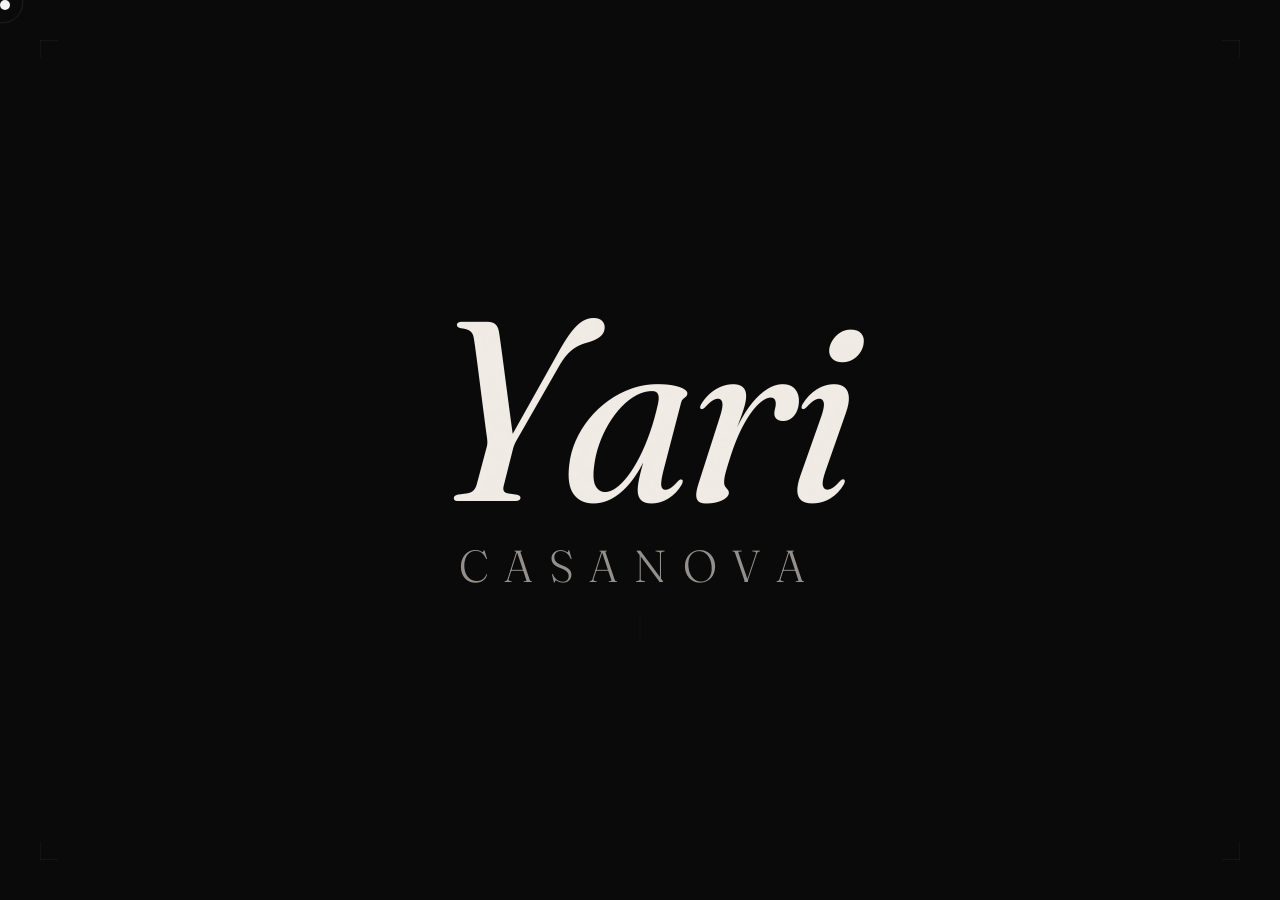
==== index.html @ 05dc3526 "Yari Casanova portfolio v3.0 — sitio completo Portfolio de arte figurativo surrealista pop con nivel" ====
<!DOCTYPE html>
<html lang="es">
<head>
  <meta charset="UTF-8">
  <meta name="viewport" content="width=device-width, initial-scale=1.0">
  <title>Yari Casanova — Pintura Contemporánea</title>
  <meta name="description" content="Yari Casanova. Arte figurativo surrealista pop. Animales humanizados en acrílico sobre tela. Gualeguaychú, Entre Ríos.">

  <!-- Open Graph -->
  <meta property="og:title" content="Yari Casanova — Pintura Contemporánea">
  <meta property="og:description" content="Arte figurativo surrealista pop. Animales humanizados en situaciones cotidianas. Obras en colecciones de Michael Bublé, Presidencia de la Nación y más.">
  <meta property="og:image" content="img/elegancia-oscura/hero-leon-goat.jpg">
  <meta property="og:type" content="website">
  <meta name="twitter:card" content="summary_large_image">

  <!-- Fonts -->
  <link rel="preconnect" href="https://fonts.googleapis.com">
  <link rel="preconnect" href="https://fonts.gstatic.com" crossorigin>
  <link href="https://fonts.googleapis.com/css2?family=Fraunces:ital,opsz,wght@0,9..144,100..900;1,9..144,100..900&family=Libre+Franklin:ital,wght@0,100..900;1,100..900&display=swap" rel="stylesheet">

  <!-- Lenis smooth scroll -->
  <link rel="stylesheet" href="https://unpkg.com/lenis@1.1.18/dist/lenis.css">

  <!-- Styles -->
  <link rel="stylesheet" href="css/styles.css">
</head>
<body>

  <!-- Preloader -->
  <div class="pre" id="pre">
    <div class="pre-bar">
      <div class="pre-fill" id="pf"></div>
    </div>
  </div>

  <!-- Grain overlay -->
  <div class="grain"></div>

  <!-- Custom cursor -->
  <div class="cd" id="cd"></div>
  <div class="cr" id="cr"></div>

  <!-- Particle canvas -->
  <canvas class="pcv" id="pcv"></canvas>

  <!-- Progress bar -->
  <div class="prog" id="prog"></div>

  <!-- Navigation transition overlay -->
  <div class="nav-trans" id="navTrans">
    <span class="nav-trans-label" id="navTransLabel"></span>
    <div class="nav-trans-line"></div>
  </div>

  <!-- Skip navigation -->
  <a class="skip-btn" id="skipBtn" href="#">
    <span class="skip-label" id="skipLabel">Siguiente</span>
    <span class="skip-arrow"></span>
  </a>

  <!-- ================================================================
       LIGHTBOX
       ================================================================ -->
  <div class="lb" id="lb">
    <div class="lb-close" id="lbClose">
      <svg viewBox="0 0 24 24" fill="none" stroke="rgba(240,235,228,.4)" stroke-width="1.5">
        <line x1="4" y1="4" x2="20" y2="20"/>
        <line x1="20" y1="4" x2="4" y2="20"/>
      </svg>
    </div>
    <div class="lb-nav lb-prev" id="lbPrev">
      <svg viewBox="0 0 24 24" fill="none" stroke="rgba(240,235,228,.3)" stroke-width="1.5">
        <polyline points="15 18 9 12 15 6"/>
      </svg>
    </div>
    <div class="lb-nav lb-next" id="lbNext">
      <svg viewBox="0 0 24 24" fill="none" stroke="rgba(240,235,228,.3)" stroke-width="1.5">
        <polyline points="9 6 15 12 9 18"/>
      </svg>
    </div>
    <div class="lb-img-wrap">
      <img class="lb-img" id="lbImg" src="" alt="">
    </div>
    <div class="lb-info">
      <p class="lb-med" id="lbMed"></p>
      <h3 class="lb-title" id="lbTitle"></h3>
      <p class="lb-sub" id="lbSub"></p>
      <p class="lb-dim" id="lbDim"></p>
      <span class="lb-status" id="lbStatus"></span>
      <a class="lb-cta" href="mailto:yari@casanova.art?subject=Consulta%20sobre%20obra">Consultar disponibilidad</a>
    </div>
  </div>

  <!-- ================================================================
       INTRO SCREEN
       ================================================================ -->
  <div class="intro" id="intro">
    <div class="ic ic-tl"></div>
    <div class="ic ic-tr"></div>
    <div class="ic ic-bl"></div>
    <div class="ic ic-br"></div>
    <div class="intro-w">
      <span class="i-n"><span>Y</span><span>a</span><span>r</span><span>i</span></span>
      <span class="i-s"><span>C</span><span>a</span><span>s</span><span>a</span><span>n</span><span>o</span><span>v</span><span>a</span></span>
      <div class="i-line"></div>
      <div class="i-cta">entrar</div>
    </div>
  </div>

  <!-- ================================================================
       NAVIGATION
       ================================================================ -->
  <nav class="nav" id="nav">
    <a class="nav-l" href="#" id="goHome">Yari Casanova</a>
    <ul class="nav-r">
      <li><a href="#hero">Inicio</a></li>
      <li><a href="#gal-e">Obras</a></li>
      <li><a href="#about">Artista</a></li>
      <li><a href="#contact">Contacto</a></li>
    </ul>
  </nav>

  <!-- ================================================================
       MAIN SITE CONTENT
       ================================================================ -->
  <main class="site" id="site">

    <!-- HERO — Full-screen artwork -->
    <section class="hero" id="hero">
      <div class="hero-bg">
        <img src="img/elegancia-oscura/hero-leon-goat.jpg" alt="The G.O.A.T. — Yari Casanova" class="hero-bg-img">
        <div class="hero-bg-overlay"></div>
      </div>
      <div class="hero-glow" id="heroGlow"></div>
      <div class="hero-content">
        <div class="hero-top">
          <span class="hero-top-tag">Yari Casanova</span>
          <div class="hero-top-line paint-line"></div>
        </div>
        <h1 class="hero-quote">Mi padre era sastre — <span>crecí entre trajes, sacos y dibujos</span></h1>
        <div class="hero-bottom">
          <span class="hero-author">Pintura Contemporánea · Gualeguaychú, Entre Ríos</span>
        </div>
      </div>
      <div class="hero-scroll">scroll</div>
    </section>

    <!-- SERIE BREAK: Elegancia Oscura -->
    <div class="sb" id="brk-e">
      <h2 class="sb-title" data-split>Elegancia<br>Oscura</h2>
      <div class="sb-line paint-line"></div>
      <p class="sb-desc">Animales con alma de caballeros.<br>El humo, el vino, la mirada.</p>
    </div>

    <!-- GALLERY: Elegancia Oscura (6 obras) -->
    <section class="gal" id="gal-e" style="height:1500vh">
      <div class="gal-vp">

        <!-- Gallery hint -->
        <div class="gal-hint" data-total="6">
          <span class="gal-hint-num"><span class="gal-hint-cur">01</span> / 06</span>
          <div class="gal-hint-scroll">
            <span>scroll</span>
            <div class="gal-hint-line">
              <div class="gal-hint-dot"></div>
            </div>
          </div>
        </div>

        <!-- 01 — The G.O.A.T. -->
        <div class="slide">
          <div class="slide-card" style="height:82vh;width:calc(82vh * 1.221);max-width:92vw" data-lb="0">
            <img src="img/elegancia-oscura/hero-leon-goat.jpg" alt="The G.O.A.T." loading="lazy">
            <div class="slide-shine"></div>
            <div class="slide-grad"></div>
            <div class="slide-info">
              <p class="slide-med">Acrílico sobre tela · 120 x 100 cm · 2025</p>
              <h3 class="slide-title">The G.O.A.T.</h3>
              <p class="slide-sub">El león que no necesita presentación</p>
            </div>
            <div class="slide-zoom">
              <svg width="18" height="18" viewBox="0 0 24 24" fill="none" stroke="rgba(255,255,255,.4)" stroke-width="1.5">
                <circle cx="11" cy="11" r="7"/><line x1="16.5" y1="16.5" x2="21" y2="21"/>
              </svg>
            </div>
          </div>
        </div>

        <!-- 02 — El Padrino -->
        <div class="slide">
          <div class="slide-card" style="width:min(86vw, calc(76vh * 0.792));height:calc(min(86vw, calc(76vh * 0.792)) / 0.792)" data-lb="1">
            <img src="img/elegancia-oscura/leon-cigarro-vino.jpg" alt="El Padrino" loading="lazy">
            <div class="slide-shine"></div>
            <div class="slide-grad"></div>
            <div class="slide-info">
              <p class="slide-med">Acrílico sobre tela · 100 x 80 cm</p>
              <h3 class="slide-title">El Padrino</h3>
              <p class="slide-sub">El humo del cigarro, la mirada que lo dice todo</p>
            </div>
            <div class="slide-zoom">
              <svg width="18" height="18" viewBox="0 0 24 24" fill="none" stroke="rgba(255,255,255,.4)" stroke-width="1.5">
                <circle cx="11" cy="11" r="7"/><line x1="16.5" y1="16.5" x2="21" y2="21"/>
              </svg>
            </div>
          </div>
        </div>

        <!-- 03 — El Heredero -->
        <div class="slide">
          <div class="slide-card" style="height:82vh;width:calc(82vh * 1.208);max-width:92vw" data-lb="2">
            <img src="img/elegancia-oscura/dalmata-sillon.jpg" alt="El Heredero" loading="lazy">
            <div class="slide-shine"></div>
            <div class="slide-grad"></div>
            <div class="slide-info">
              <p class="slide-med">Acrílico sobre tela · 120 x 100 cm · 2025</p>
              <h3 class="slide-title">El Heredero</h3>
              <p class="slide-sub">La elegancia no se enseña, se lleva en la piel</p>
            </div>
            <div class="slide-zoom">
              <svg width="18" height="18" viewBox="0 0 24 24" fill="none" stroke="rgba(255,255,255,.4)" stroke-width="1.5">
                <circle cx="11" cy="11" r="7"/><line x1="16.5" y1="16.5" x2="21" y2="21"/>
              </svg>
            </div>
          </div>
        </div>

        <!-- 04 — Don Corleone -->
        <div class="slide">
          <div class="slide-card" style="height:82vh;width:calc(82vh * 1.267);max-width:92vw" data-lb="3">
            <img src="img/elegancia-oscura/bulldog-padrino.jpg" alt="Don Corleone" loading="lazy">
            <div class="slide-shine"></div>
            <div class="slide-grad"></div>
            <div class="slide-info">
              <p class="slide-med">Acrílico sobre tela · 100 x 80 cm · 2024</p>
              <h3 class="slide-title">Don Corleone</h3>
              <p class="slide-sub">El poder se ejerce en silencio</p>
            </div>
            <div class="slide-zoom">
              <svg width="18" height="18" viewBox="0 0 24 24" fill="none" stroke="rgba(255,255,255,.4)" stroke-width="1.5">
                <circle cx="11" cy="11" r="7"/><line x1="16.5" y1="16.5" x2="21" y2="21"/>
              </svg>
            </div>
          </div>
        </div>

        <!-- 05 — El Gran Gatsby -->
        <div class="slide">
          <div class="slide-card" style="height:82vh;width:calc(82vh * 1.373);max-width:92vw" data-lb="4">
            <img src="img/elegancia-oscura/tigre-blanco.jpg" alt="El Gran Gatsby" loading="lazy">
            <div class="slide-shine"></div>
            <div class="slide-grad"></div>
            <div class="slide-info">
              <p class="slide-med">Acrílico sobre tela · 150 x 110 cm</p>
              <h3 class="slide-title">El Gran Gatsby</h3>
              <p class="slide-sub">Traje blanco, alma salvaje</p>
            </div>
            <div class="slide-zoom">
              <svg width="18" height="18" viewBox="0 0 24 24" fill="none" stroke="rgba(255,255,255,.4)" stroke-width="1.5">
                <circle cx="11" cy="11" r="7"/><line x1="16.5" y1="16.5" x2="21" y2="21"/>
              </svg>
            </div>
          </div>
        </div>

        <!-- 06 — El Embajador -->
        <div class="slide">
          <div class="slide-card" style="width:min(86vw, calc(76vh * 0.75));height:calc(min(86vw, calc(76vh * 0.75)) / 0.75)" data-lb="5">
            <img src="img/elegancia-oscura/braco-smoking.jpg" alt="El Embajador" loading="lazy">
            <div class="slide-shine"></div>
            <div class="slide-grad"></div>
            <div class="slide-info">
              <p class="slide-med">Acrílico sobre tela · 100 x 80 cm</p>
              <h3 class="slide-title">El Embajador</h3>
              <p class="slide-sub">Diplomacia con colmillos</p>
            </div>
            <div class="slide-zoom">
              <svg width="18" height="18" viewBox="0 0 24 24" fill="none" stroke="rgba(255,255,255,.4)" stroke-width="1.5">
                <circle cx="11" cy="11" r="7"/><line x1="16.5" y1="16.5" x2="21" y2="21"/>
              </svg>
            </div>
          </div>
        </div>

      </div>
    </section>

    <!-- QUOTE BREAK — Single, strongest quote -->
    <div class="qb" id="qb1">
      <div class="qb-glow"></div>
      <div class="qb-content">
        <div class="qb-line paint-line"></div>
        <p class="qb-text paint-text">El león es un animal muy noble, muy sabio. Tiene dos lados muy marcados: es cariñoso con su familia, pero si tiene un enemigo es feroz.</p>
        <p class="qb-attr">Yari Casanova</p>
      </div>
    </div>

    <!-- SERIE BREAK: El Rugido Urbano -->
    <div class="sb" id="brk-s">
      <h2 class="sb-title" data-split>El Rugido<br>Urbano</h2>
      <div class="sb-line paint-line"></div>
      <p class="sb-desc">Donde el spray se encuentra con el óleo.<br>Bestias que no piden permiso.</p>
    </div>

    <!-- GALLERY: El Rugido Urbano (4 obras) -->
    <section class="gal" id="gal-s" style="height:1000vh">
      <div class="gal-vp">

        <!-- Gallery hint -->
        <div class="gal-hint" data-total="4">
          <span class="gal-hint-num"><span class="gal-hint-cur">01</span> / 04</span>
          <div class="gal-hint-scroll">
            <span>scroll</span>
            <div class="gal-hint-line">
              <div class="gal-hint-dot"></div>
            </div>
          </div>
        </div>

        <!-- 07 — Art Is Not a Crime -->
        <div class="slide">
          <div class="slide-card" style="width:min(86vw, calc(76vh * 0.627));height:calc(min(86vw, calc(76vh * 0.627)) / 0.627)" data-lb="6">
            <img src="img/rugido-urbano/leon-rugiendo.jpg" alt="Art Is Not a Crime" loading="lazy">
            <div class="slide-shine"></div>
            <div class="slide-grad"></div>
            <div class="slide-info">
              <p class="slide-med">Acrílico sobre tela · 120 x 80 cm</p>
              <h3 class="slide-title">Art Is Not a Crime</h3>
              <p class="slide-sub">Donde el spray se encuentra con el óleo</p>
            </div>
            <div class="slide-zoom">
              <svg width="18" height="18" viewBox="0 0 24 24" fill="none" stroke="rgba(255,255,255,.4)" stroke-width="1.5">
                <circle cx="11" cy="11" r="7"/><line x1="16.5" y1="16.5" x2="21" y2="21"/>
              </svg>
            </div>
          </div>
        </div>

        <!-- 08 — Hood Life -->
        <div class="slide">
          <div class="slide-card" style="width:min(86vw, calc(76vh * 0.734));height:calc(min(86vw, calc(76vh * 0.734)) / 0.734)" data-lb="7">
            <img src="img/rugido-urbano/leon-hoodie.jpg" alt="Hood Life" loading="lazy">
            <div class="slide-shine"></div>
            <div class="slide-grad"></div>
            <div class="slide-info">
              <p class="slide-med">Acrílico sobre tela · 100 x 70 cm · 2020</p>
              <h3 class="slide-title">Hood Life</h3>
              <p class="slide-sub">La calle como lienzo</p>
            </div>
            <div class="slide-zoom">
              <svg width="18" height="18" viewBox="0 0 24 24" fill="none" stroke="rgba(255,255,255,.4)" stroke-width="1.5">
                <circle cx="11" cy="11" r="7"/><line x1="16.5" y1="16.5" x2="21" y2="21"/>
              </svg>
            </div>
          </div>
        </div>

        <!-- 09 — Rebel Soul -->
        <div class="slide">
          <div class="slide-card" style="width:min(86vw, calc(76vh * 0.644));height:calc(min(86vw, calc(76vh * 0.644)) / 0.644)" data-lb="8">
            <img src="img/rugido-urbano/leon-dreads.jpg" alt="Rebel Soul" loading="lazy">
            <div class="slide-shine"></div>
            <div class="slide-grad"></div>
            <div class="slide-info">
              <p class="slide-med">Acrílico sobre tela · 100 x 70 cm · 2022</p>
              <h3 class="slide-title">Rebel Soul</h3>
              <p class="slide-sub">Cuero, spray y actitud</p>
            </div>
            <div class="slide-zoom">
              <svg width="18" height="18" viewBox="0 0 24 24" fill="none" stroke="rgba(255,255,255,.4)" stroke-width="1.5">
                <circle cx="11" cy="11" r="7"/><line x1="16.5" y1="16.5" x2="21" y2="21"/>
              </svg>
            </div>
          </div>
        </div>

        <!-- 10 — El Outsider -->
        <div class="slide">
          <div class="slide-card" style="width:min(86vw, calc(76vh * 0.811));height:calc(min(86vw, calc(76vh * 0.811)) / 0.811)" data-lb="9">
            <img src="img/rugido-urbano/jabali-tiradores.jpg" alt="El Outsider" loading="lazy">
            <div class="slide-shine"></div>
            <div class="slide-grad"></div>
            <div class="slide-info">
              <p class="slide-med">Acrílico sobre tela · 100 x 80 cm</p>
              <h3 class="slide-title">El Outsider</h3>
              <p class="slide-sub">No encaja, y esa es su fuerza</p>
            </div>
            <div class="slide-zoom">
              <svg width="18" height="18" viewBox="0 0 24 24" fill="none" stroke="rgba(255,255,255,.4)" stroke-width="1.5">
                <circle cx="11" cy="11" r="7"/><line x1="16.5" y1="16.5" x2="21" y2="21"/>
              </svg>
            </div>
          </div>
        </div>

      </div>
    </section>

    <!-- ABOUT -->
    <section class="about" id="about">
      <div class="about-inner">
        <div class="about-left">
          <div class="about-tag">El artista</div>
          <h2 class="about-name">Yari<br>Casanova</h2>
          <p class="about-loc">Gualeguaychú · Entre Ríos</p>
          <p class="about-year">b. 1981 · Arte figurativo surrealista pop</p>
          <div class="about-links">
            <a href="https://instagram.com/yaricasanova" target="_blank" rel="noopener">Instagram</a>
            <a href="mailto:yari@casanova.art">Email</a>
          </div>

          <!-- Social proof — prominent -->
          <div class="about-proof">
            <p class="about-proof-tag">Obras en colecciones de</p>
            <ul class="about-proof-list">
              <li>Michael Bublé &amp; Luisana Lopilato</li>
              <li>Fernando Burlando</li>
              <li>Benito Fernández</li>
              <li>Presidencia de la Nación Argentina</li>
            </ul>
          </div>
        </div>
        <div class="about-divider paint-line"></div>
        <div class="about-right">
          <p class="about-p">Nací en <strong>Gualeguaychú, Entre Ríos</strong>, una ciudad que formó a cientos de pintores, escritores y músicos de gran renombre. Desde muy temprana edad estuve vinculado con el arte a través del dibujo, la pintura y la escultura.</p>
          <p class="about-p">Soy autodidacta. Fui experimentando con el pincel haciendo reproducciones de <strong>Dalí, Miró, Molina Campos y Pollock</strong>. Mientras cursaba Arquitectura en la UBA, montamos un taller donde creamos obras plásticas, maquetas e instalaciones.</p>
          <p class="about-p">Definiría mi trabajo como <strong>arte figurativo surrealista pop</strong> — animales humanizados en situaciones cotidianas. Me fascina la búsqueda constante de nuevas texturas, brillos y colores.</p>
          <p class="about-closing">Los invito a conocer mi obra.</p>
        </div>
      </div>
    </section>

    <!-- CONTACT — Art market language -->
    <section class="contact" id="contact">
      <div class="contact-tag">Adquirir una obra</div>
      <em class="contact-title paint-text">Hablemos</em>
      <p class="contact-desc">Consultas sobre obras disponibles, comisiones personalizadas y envíos a todo el mundo.</p>
      <a href="mailto:yari@casanova.art?subject=Consulta%20sobre%20obra" class="contact-email">yari@casanova.art</a>
      <div class="contact-social">
        <a href="https://instagram.com/yaricasanova" target="_blank" rel="noopener">Instagram</a>
        <a href="https://behance.net/yaricasanova" target="_blank" rel="noopener">Behance</a>
      </div>
      <div class="contact-copy">&copy; <span id="cpYear"></span> Yari Casanova — Todos los derechos reservados</div>
    </section>

  </main>

  <!-- Libraries -->
  <script src="https://unpkg.com/lenis@1.1.18/dist/lenis.min.js"></script>
  <script src="https://cdn.jsdelivr.net/npm/gsap@3.12.7/dist/gsap.min.js"></script>
  <script src="https://cdn.jsdelivr.net/npm/gsap@3.12.7/dist/ScrollTrigger.min.js"></script>

  <!-- Scripts -->
  <script src="js/main.js"></script>

</body>
</html>
---- css/styles.css ----
/* ==========================================================================
   Yari Casanova — Portfolio Web
   Version: 3.0 (v15)
   ========================================================================== */

/* --------------------------------------------------------------------------
   0. RESET & CUSTOM PROPERTIES
   -------------------------------------------------------------------------- */
*,
*::before,
*::after {
  margin: 0;
  padding: 0;
  box-sizing: border-box;
}

:root {
  /* Colors */
  --cream: #f0ebe4;
  --dark: #0a0a0a;

  /* Typography */
  --fh: 'Fraunces', serif;
  --fg: 'Libre Franklin', sans-serif;
  --opsz: "opsz" 72;

  /* Motion */
  --ease: cubic-bezier(.25, .1, .25, 1);

  /* Paint Gradient — vivid spectrum */
  --paint: linear-gradient(
    135deg,
    #e63946 0%,
    #f4a261 18%,
    #e9c46a 35%,
    #2a9d8f 52%,
    #9b5de5 70%,
    #e63946 85%,
    #f4a261 100%
  );
}

html {
  overflow-x: hidden;
}

html.lenis, html.lenis body {
  height: auto;
}

.lenis.lenis-smooth {
  scroll-behavior: auto !important;
}

.lenis.lenis-smooth [data-lenis-prevent] {
  overscroll-behavior: contain;
}

body {
  background: var(--dark);
  -webkit-font-smoothing: antialiased;
  -moz-osx-font-smoothing: grayscale;
  font-family: var(--fg);
}

/* --------------------------------------------------------------------------
   1. PAINT GRADIENT UTILITIES
   -------------------------------------------------------------------------- */
@keyframes ps {
  0%   { background-position: 0% 50%; }
  50%  { background-position: 100% 50%; }
  100% { background-position: 0% 50%; }
}

.paint-text {
  background: var(--paint);
  background-size: 300% 300%;
  -webkit-background-clip: text;
  -webkit-text-fill-color: transparent;
  background-clip: text;
  animation: ps 8s ease infinite;
}

.paint-line {
  background: var(--paint);
  background-size: 300% 300%;
  animation: ps 8s ease infinite;
}

/* --------------------------------------------------------------------------
   2. CUSTOM CURSOR (desktop only)
   -------------------------------------------------------------------------- */
@media (pointer: fine) {
  body { cursor: none; }

  .cd {
    position: fixed;
    top: 0; left: 0;
    width: 10px; height: 10px;
    border-radius: 50%;
    background: #fff;
    pointer-events: none;
    z-index: 99999;
    mix-blend-mode: difference;
    transition: width .3s, height .3s;
  }

  .cr {
    position: fixed;
    top: 0; left: 0;
    width: 42px; height: 42px;
    border-radius: 50%;
    border: 1.5px solid rgba(255, 255, 255, .12);
    pointer-events: none;
    z-index: 99998;
    mix-blend-mode: difference;
    transition: width .45s, height .45s, opacity .35s;
  }

  .cd.h { width: 6px; height: 6px; }
  .cr.h { width: 64px; height: 64px; opacity: .3; }
}

@media (pointer: coarse) {
  .cd, .cr { display: none; }
}

/* --------------------------------------------------------------------------
   3. PRELOADER
   -------------------------------------------------------------------------- */
.pre {
  position: fixed;
  inset: 0;
  z-index: 2000;
  background: var(--dark);
  display: flex;
  align-items: center;
  justify-content: center;
  transition: opacity .9s ease .4s;
}

.pre.done { opacity: 0; pointer-events: none; }

.pre-bar {
  width: 50px; height: 1px;
  background: rgba(240, 235, 228, .04);
  overflow: hidden;
}

.pre-fill {
  height: 100%;
  background: var(--cream);
  transform-origin: left;
  transform: scaleX(0);
  transition: transform .6s;
}

/* --------------------------------------------------------------------------
   4. INTRO SCREEN
   -------------------------------------------------------------------------- */
.intro {
  position: fixed;
  inset: 0;
  z-index: 1000;
  background: var(--dark);
  display: flex;
  align-items: center;
  justify-content: center;
}

.intro.go { pointer-events: none; }

.intro-w {
  text-align: center;
  position: relative;
}

.i-n {
  font-family: var(--fh);
  font-style: italic;
  font-weight: 400;
  font-size: clamp(6rem, 20vw, 18rem);
  color: var(--cream);
  line-height: .8;
  letter-spacing: -.03em;
  display: block;
  font-variation-settings: var(--opsz);
}

.i-s {
  font-family: var(--fh);
  font-weight: 300;
  font-size: clamp(1.3rem, 3.8vw, 2.8rem);
  color: var(--cream);
  letter-spacing: .35em;
  text-transform: uppercase;
  display: block;
  margin-top: .6em;
  font-variation-settings: var(--opsz);
  opacity: .6;
}

.i-n span,
.i-s span {
  display: inline-block;
  opacity: 0;
  transform: translateY(80%);
  animation: iUp 1.6s var(--ease) forwards;
}

.i-n span:nth-child(1) { animation-delay: .4s; }
.i-n span:nth-child(2) { animation-delay: .52s; }
.i-n span:nth-child(3) { animation-delay: .64s; }
.i-n span:nth-child(4) { animation-delay: .76s; }

.i-s span:nth-child(1) { animation-delay: 1.2s; }
.i-s span:nth-child(2) { animation-delay: 1.28s; }
.i-s span:nth-child(3) { animation-delay: 1.36s; }
.i-s span:nth-child(4) { animation-delay: 1.44s; }
.i-s span:nth-child(5) { animation-delay: 1.52s; }
.i-s span:nth-child(6) { animation-delay: 1.6s; }
.i-s span:nth-child(7) { animation-delay: 1.68s; }
.i-s span:nth-child(8) { animation-delay: 1.76s; }

@keyframes iUp {
  0%   { opacity: 0; transform: translateY(80%); }
  40%  { opacity: 1; }
  100% { opacity: 1; transform: translateY(0); }
}

.intro.go .i-n span,
.intro.go .i-s span {
  opacity: 0;
  transform: translateY(-60px) scale(1.1);
}

.i-cta {
  position: absolute;
  bottom: -6rem;
  left: 50%;
  transform: translateX(-50%);
  font-weight: 400;
  font-size: .55rem;
  letter-spacing: 8px;
  text-transform: uppercase;
  color: rgba(240, 235, 228, .15);
  opacity: 0;
  animation: pulse 3s ease 2.5s infinite;
}

@keyframes pulse {
  0%, 100% { opacity: 0; transform: translateX(-50%); }
  50%      { opacity: 1; transform: translateX(-50%) translateY(5px); }
}

.i-line {
  position: absolute;
  bottom: -3rem;
  left: 50%;
  width: 1px; height: 24px;
  background: rgba(240, 235, 228, .04);
  transform: translateX(-50%);
  opacity: 0;
  animation: fi .8s ease 2s forwards;
}

.ic {
  position: absolute;
  width: 18px; height: 18px;
  opacity: 0;
  animation: fi .8s ease 2.2s forwards;
}

.ic::before,
.ic::after {
  content: '';
  position: absolute;
  background: rgba(240, 235, 228, .04);
}

.ic-tl { top: 2.5rem; left: 2.5rem; }
.ic-tl::before { width: 18px; height: 1px; }
.ic-tl::after  { width: 1px; height: 18px; }

.ic-tr { top: 2.5rem; right: 2.5rem; }
.ic-tr::before { right: 0; width: 18px; height: 1px; }
.ic-tr::after  { right: 0; width: 1px; height: 18px; }

.ic-bl { bottom: 2.5rem; left: 2.5rem; }
.ic-bl::before { bottom: 0; width: 18px; height: 1px; }
.ic-bl::after  { bottom: 0; width: 1px; height: 18px; }

.ic-br { bottom: 2.5rem; right: 2.5rem; }
.ic-br::before { bottom: 0; right: 0; width: 18px; height: 1px; }
.ic-br::after  { bottom: 0; right: 0; width: 1px; height: 18px; }

@keyframes fi { to { opacity: 1; } }

/* --------------------------------------------------------------------------
   5. NAVIGATION
   -------------------------------------------------------------------------- */
.nav {
  position: fixed;
  top: 0; left: 0; right: 0;
  height: 60px;
  display: flex;
  align-items: center;
  justify-content: space-between;
  padding: 0 clamp(1.5rem, 4vw, 3.5rem);
  z-index: 500;
  mix-blend-mode: difference;
  transform: translateY(-100%);
  transition: transform .7s var(--ease);
}

.nav.on { transform: translateY(0); }

.nav-l {
  font-weight: 400;
  font-size: .6rem;
  letter-spacing: .3em;
  text-transform: uppercase;
  color: #fff;
  text-decoration: none;
  transition: opacity .3s;
}

.nav-l:hover { opacity: .5; }

.nav-r {
  display: flex;
  gap: clamp(1.2rem, 3vw, 2.8rem);
  list-style: none;
}

.nav-r a {
  font-weight: 400;
  font-size: .6rem;
  letter-spacing: 3px;
  text-transform: uppercase;
  color: rgba(255, 255, 255, .35);
  text-decoration: none;
  transition: color .4s;
  position: relative;
}

.nav-r a:hover { color: #fff; }

.nav-r a::after {
  content: '';
  position: absolute;
  bottom: -4px; left: 0;
  width: 100%; height: 2px;
  transform: scaleX(0);
  transform-origin: right;
  transition: transform .4s;
  background: var(--paint);
  background-size: 300% 300%;
  animation: ps 8s ease infinite;
}

.nav-r a:hover::after {
  transform: scaleX(1);
  transform-origin: left;
}

/* --------------------------------------------------------------------------
   6. SKIP BUTTON
   -------------------------------------------------------------------------- */
.skip-btn {
  position: fixed;
  right: clamp(1.5rem, 3vw, 3rem);
  bottom: clamp(2rem, 4vh, 3rem);
  z-index: 490;
  mix-blend-mode: difference;
  display: flex;
  align-items: center;
  gap: .6rem;
  text-decoration: none;
  opacity: 0;
  pointer-events: none;
  transition: opacity .5s, transform .4s;
  transform: translateY(10px);
}

.skip-btn.on {
  opacity: 1;
  pointer-events: auto;
  transform: translateY(0);
}

.skip-btn:hover .skip-arrow { width: 36px; }

.skip-label {
  font-size: .4rem;
  letter-spacing: 5px;
  text-transform: uppercase;
  color: #fff;
  white-space: nowrap;
}

.skip-arrow {
  width: 28px; height: 1px;
  background: rgba(255, 255, 255, .3);
  position: relative;
  transition: width .3s;
}

.skip-arrow::after {
  content: '';
  position: absolute;
  right: 0; top: -3px;
  width: 7px; height: 7px;
  border-right: 1px solid rgba(255, 255, 255, .3);
  border-bottom: 1px solid rgba(255, 255, 255, .3);
  transform: rotate(-45deg);
}

/* --------------------------------------------------------------------------
   7. SITE WRAPPER
   -------------------------------------------------------------------------- */
.site {
  display: none;
  position: relative;
}

/* --------------------------------------------------------------------------
   8. HERO — Full-screen artwork
   -------------------------------------------------------------------------- */
.hero {
  height: 100vh;
  display: flex;
  align-items: center;
  justify-content: center;
  background: var(--dark);
  position: relative;
  overflow: hidden;
}

.hero-bg {
  position: absolute;
  inset: 0;
  z-index: 0;
}

.hero-bg-img {
  width: 100%;
  height: 100%;
  object-fit: cover;
  object-position: center 20%;
  opacity: 0;
  transform: scale(1.08);
  transition: opacity 1.8s ease, transform 8s ease;
}

.hero-bg-img.loaded {
  opacity: .35;
  transform: scale(1);
}

.hero-bg-overlay {
  position: absolute;
  inset: 0;
  background: linear-gradient(
    180deg,
    rgba(10, 10, 10, .4) 0%,
    rgba(10, 10, 10, .2) 40%,
    rgba(10, 10, 10, .6) 80%,
    rgba(10, 10, 10, .9) 100%
  );
}

.hero-glow {
  position: absolute;
  top: 50%; left: 50%;
  width: 800px; height: 800px;
  transform: translate(-50%, -50%);
  border-radius: 50%;
  opacity: 0;
  pointer-events: none;
  z-index: 1;
  background: radial-gradient(
    circle,
    rgba(230, 57, 70, .04) 0%,
    rgba(244, 162, 97, .03) 20%,
    rgba(155, 93, 229, .02) 40%,
    rgba(42, 157, 143, .015) 55%,
    transparent 70%
  );
}

@keyframes heroGlowIn {
  0%   { opacity: 0; transform: translate(-50%, -50%) scale(1.8); }
  100% { opacity: 1; transform: translate(-50%, -50%) scale(1); }
}

@keyframes breatheH {
  0%, 100% { transform: translate(-50%, -50%) scale(.92); }
  50%      { transform: translate(-50%, -50%) scale(1.12); }
}

.hero-content {
  position: relative;
  z-index: 2;
  max-width: 1000px;
  padding: 0 clamp(2rem, 5vw, 4rem);
}

.hero-top {
  display: flex;
  align-items: center;
  gap: 2rem;
  margin-bottom: 3rem;
  opacity: 0;
  animation: heroIn 1.2s ease .3s forwards;
}

.hero-top-tag {
  font-size: .55rem;
  letter-spacing: 7px;
  text-transform: uppercase;
  color: rgba(240, 235, 228, .2);
  white-space: nowrap;
}

.hero-top-line {
  flex: 1;
  height: 1px;
  opacity: .3;
}

@keyframes heroIn { to { opacity: 1; } }

.hero-quote {
  font-family: var(--fh);
  font-style: italic;
  font-weight: 300;
  font-size: clamp(2.2rem, 6vw, 4.5rem);
  line-height: 1.25;
  letter-spacing: -.02em;
  font-variation-settings: var(--opsz);
  color: var(--cream);
  opacity: 0;
  animation: heroText 1.4s ease .5s forwards;
}

.hero-quote span {
  display: inline;
  background: var(--paint);
  background-size: 300% 300%;
  -webkit-background-clip: text;
  -webkit-text-fill-color: transparent;
  background-clip: text;
  animation: ps 8s ease infinite;
}

@keyframes heroText { to { opacity: 1; } }

.hero-bottom {
  margin-top: 3rem;
  opacity: 0;
  animation: heroIn 1.2s ease .9s forwards;
}

.hero-author {
  font-family: var(--fg);
  font-weight: 300;
  font-size: clamp(.6rem, .9vw, .72rem);
  letter-spacing: .4em;
  text-transform: uppercase;
  color: rgba(240, 235, 228, .12);
}

.hero-scroll {
  position: absolute;
  bottom: clamp(2rem, 4vh, 3rem);
  left: 50%;
  transform: translateX(-50%);
  font-size: .4rem;
  letter-spacing: 7px;
  text-transform: uppercase;
  color: rgba(240, 235, 228, .08);
  opacity: 0;
  animation: heroIn 1s ease 1.5s forwards;
}

@keyframes nudge2 {
  0%, 100% { transform: translateX(-50%) translateY(0); }
  50%      { transform: translateX(-50%) translateY(5px); }
}

/* --------------------------------------------------------------------------
   9. QUOTE BREAK
   -------------------------------------------------------------------------- */
.qb {
  position: relative;
  z-index: 20;
  min-height: 100vh;
  display: flex;
  align-items: center;
  justify-content: center;
  overflow: hidden;
  background: var(--dark);
}

.qb-glow {
  position: absolute;
  top: 50%; left: 50%;
  width: 600px; height: 600px;
  transform: translate(-50%, -50%);
  border-radius: 50%;
  opacity: 0;
  transition: opacity 1.5s ease;
  pointer-events: none;
  background: radial-gradient(
    circle,
    rgba(230, 57, 70, .05) 0%,
    rgba(244, 162, 97, .03) 25%,
    rgba(155, 93, 229, .025) 45%,
    rgba(42, 157, 143, .015) 60%,
    transparent 70%
  );
  animation: breathe 8s ease-in-out infinite;
}

@keyframes breathe {
  0%, 100% { transform: translate(-50%, -50%) scale(.9); }
  50%      { transform: translate(-50%, -50%) scale(1.2); }
}

.qb.vis .qb-glow { opacity: 1; }

.qb-content {
  position: relative;
  z-index: 2;
  text-align: center;
  max-width: 800px;
  padding: 0 clamp(2rem, 6vw, 5rem);
}

.qb-line {
  width: 50px; height: 2px;
  margin: 0 auto 2.5rem;
  opacity: 0;
  transition: all 1.2s ease .1s;
}

.qb.vis .qb-line { opacity: .6; }

.qb-text {
  font-family: var(--fh);
  font-style: italic;
  font-weight: 300;
  font-size: clamp(1.8rem, 4.5vw, 3.2rem);
  line-height: 1.5;
  letter-spacing: -.01em;
  font-variation-settings: var(--opsz);
  opacity: 0;
  transform: translateY(35px);
  transition: all 1.4s var(--ease);
}

.qb-attr {
  font-family: var(--fg);
  font-weight: 300;
  font-size: .45rem;
  letter-spacing: 7px;
  text-transform: uppercase;
  margin-top: 2.5rem;
  opacity: 0;
  transform: translateY(12px);
  transition: all 1s ease .3s;
  color: rgba(240, 235, 228, .06);
}

.qb.vis .qb-text,
.qb.vis .qb-attr {
  opacity: 1;
  transform: translateY(0);
}

/* --------------------------------------------------------------------------
   10. SERIE BREAKS
   -------------------------------------------------------------------------- */
.sb {
  position: relative;
  z-index: 20;
  height: 100vh;
  display: flex;
  align-items: center;
  justify-content: center;
  flex-direction: column;
  text-align: center;
  overflow: hidden;
  background: var(--dark);
}

.sb-title {
  font-family: var(--fh);
  font-weight: 400;
  font-size: clamp(4.5rem, 14vw, 12rem);
  color: var(--cream);
  line-height: .9;
  letter-spacing: -.04em;
  font-variation-settings: var(--opsz);
}

.sb-line {
  width: 50px; height: 2px;
  margin: 2.5rem auto 0;
  opacity: 0;
  transition: all 1s ease .3s;
}

.sb-desc {
  font-family: var(--fh);
  font-style: italic;
  font-weight: 300;
  font-size: clamp(.95rem, 1.6vw, 1.2rem);
  color: rgba(240, 235, 228, .1);
  margin-top: 2rem;
  max-width: 400px;
  line-height: 1.8;
  opacity: 0;
  transform: translateY(12px);
  transition: all 1s ease .45s;
}

.sb-title .split-word {
  display: inline-block;
  opacity: 0;
  transform: translateY(60px) rotate(3deg);
  will-change: transform, opacity;
}

.sb.vis .sb-desc {
  opacity: 1;
  transform: translateY(0);
}

.sb.vis .sb-line { opacity: .5; }

/* --------------------------------------------------------------------------
   11. GALLERY
   -------------------------------------------------------------------------- */
.gal {
  position: relative;
  background: var(--dark);
}

.gal-vp {
  position: sticky;
  top: 0;
  height: 100vh;
  display: flex;
  align-items: center;
  justify-content: center;
  overflow: hidden;
}

.slide {
  position: absolute;
  display: flex;
  align-items: center;
  justify-content: center;
  opacity: 0;
  will-change: opacity, transform;
}

.slide-card {
  position: relative;
  border-radius: 10px;
  overflow: hidden;
  box-shadow: 0 20px 60px rgba(0, 0, 0, .3);
  transition: box-shadow .5s ease;
  cursor: pointer;
  transform-style: preserve-3d;
  perspective: 800px;
}

.slide-card img {
  width: 100%; height: 100%;
  object-fit: cover;
  display: block;
  will-change: transform;
  transition: transform .6s var(--ease);
}

.slide-card:hover { box-shadow: 0 30px 80px rgba(0, 0, 0, .45); }
.slide-card:hover .slide-zoom { opacity: 1; }

.slide-card .slide-shine {
  position: absolute;
  inset: 0;
  z-index: 5;
  pointer-events: none;
  opacity: 0;
  transition: opacity .4s ease;
  background: radial-gradient(
    circle at var(--mx, 50%) var(--my, 50%),
    rgba(255,255,255,.08) 0%,
    transparent 60%
  );
}

.slide-card:hover .slide-shine { opacity: 1; }

.slide-grad {
  position: absolute;
  inset: 0;
  background: linear-gradient(180deg, transparent 40%, rgba(0, 0, 0, .6) 100%);
  pointer-events: none;
}

.slide-zoom {
  position: absolute;
  top: clamp(1rem, 2vw, 1.5rem);
  left: clamp(1rem, 2vw, 1.5rem);
  z-index: 4;
  opacity: 0;
  transition: opacity .4s ease;
  pointer-events: none;
}

.slide-info {
  position: absolute;
  bottom: 0; left: 0; right: 0;
  padding: clamp(2rem, 4vw, 3.5rem);
  z-index: 3;
  pointer-events: none;
}

.slide-med {
  font-size: .48rem;
  letter-spacing: 5px;
  text-transform: uppercase;
  color: rgba(255, 255, 255, .15);
  margin-bottom: .8rem;
  transform: translateY(12px);
  opacity: 0;
  transition: all .6s ease .2s;
}

.slide-title {
  font-family: var(--fh);
  font-weight: 400;
  font-size: clamp(2rem, 5vw, 3.8rem);
  color: #fff;
  line-height: 1.06;
  letter-spacing: -.015em;
  font-variation-settings: var(--opsz);
  transform: translateY(18px);
  opacity: 0;
  transition: all .7s ease .35s;
}

.slide-sub {
  font-family: var(--fh);
  font-style: italic;
  font-weight: 300;
  font-size: clamp(.9rem, 1.5vw, 1.15rem);
  color: rgba(255, 255, 255, .18);
  margin-top: .6rem;
  font-variation-settings: var(--opsz);
  letter-spacing: .02em;
  transform: translateY(12px);
  opacity: 0;
  transition: all .6s ease .5s;
}

.slide.active .slide-med,
.slide.active .slide-title,
.slide.active .slide-sub {
  transform: translateY(0);
  opacity: 1;
}

/* --------------------------------------------------------------------------
   12. LIGHTBOX
   -------------------------------------------------------------------------- */
.lb {
  position: fixed;
  inset: 0;
  z-index: 8000;
  background: rgba(5, 5, 5, .97);
  opacity: 0;
  pointer-events: none;
  transition: opacity .5s ease;
  display: flex;
  align-items: center;
  justify-content: center;
  flex-direction: column;
}

.lb.on { opacity: 1; pointer-events: auto; }

.lb-close {
  position: absolute;
  top: clamp(1.5rem, 3vw, 2.5rem);
  right: clamp(1.5rem, 3vw, 2.5rem);
  width: 40px; height: 40px;
  display: flex;
  align-items: center;
  justify-content: center;
  cursor: pointer;
  z-index: 3;
  transition: opacity .3s;
}

.lb-close:hover { opacity: .5; }
.lb-close svg { width: 20px; height: 20px; }

.lb-img-wrap {
  max-width: 90vw;
  max-height: 70vh;
  position: relative;
  display: flex;
  align-items: center;
  justify-content: center;
}

.lb-img {
  max-width: 90vw;
  max-height: 70vh;
  object-fit: contain;
  border-radius: 8px;
  transform: scale(.92);
  opacity: 0;
  transition: all .5s var(--ease);
}

.lb.on .lb-img {
  transform: scale(1);
  opacity: 1;
  transition-delay: .1s;
}

.lb-info {
  text-align: center;
  margin-top: 2rem;
  max-width: 500px;
  padding: 0 2rem;
}

.lb-med {
  font-size: .42rem;
  letter-spacing: 5px;
  text-transform: uppercase;
  color: rgba(240, 235, 228, .1);
  margin-bottom: .6rem;
}

.lb-title {
  font-family: var(--fh);
  font-weight: 400;
  font-size: clamp(1.5rem, 3vw, 2.2rem);
  color: var(--cream);
  line-height: 1.1;
  font-variation-settings: var(--opsz);
  letter-spacing: -.01em;
}

.lb-sub {
  font-family: var(--fh);
  font-style: italic;
  font-weight: 300;
  font-size: clamp(.85rem, 1.3vw, 1rem);
  color: rgba(240, 235, 228, .12);
  margin-top: .5rem;
  font-variation-settings: var(--opsz);
}

.lb-dim {
  font-size: .38rem;
  letter-spacing: 4px;
  text-transform: uppercase;
  color: rgba(240, 235, 228, .08);
  margin-top: .8rem;
}

.lb-status {
  display: inline-block;
  font-size: .32rem;
  letter-spacing: 4px;
  text-transform: uppercase;
  padding: .35rem 1rem;
  border-radius: 2px;
  margin-top: .8rem;
}

.lb-status.available {
  color: rgba(42, 157, 143, .5);
  border: 1px solid rgba(42, 157, 143, .15);
}

.lb-status.collection {
  color: rgba(240, 235, 228, .15);
  border: 1px solid rgba(240, 235, 228, .06);
}

.lb-cta {
  display: inline-block;
  margin-top: 1.2rem;
  font-size: .38rem;
  letter-spacing: 5px;
  text-transform: uppercase;
  color: rgba(240, 235, 228, .12);
  text-decoration: none;
  padding: .6rem 1.5rem;
  border: 1px solid rgba(240, 235, 228, .06);
  border-radius: 3px;
  transition: all .3s;
}

.lb-cta:hover {
  color: rgba(240, 235, 228, .4);
  border-color: rgba(240, 235, 228, .15);
}

.lb-nav {
  position: absolute;
  top: 50%;
  transform: translateY(-50%);
  width: 45px; height: 45px;
  display: flex;
  align-items: center;
  justify-content: center;
  cursor: pointer;
  transition: opacity .3s;
  z-index: 3;
}

.lb-nav:hover { opacity: .6; }
.lb-nav svg { width: 20px; height: 20px; }

.lb-prev { left: clamp(1rem, 3vw, 2.5rem); }
.lb-next { right: clamp(1rem, 3vw, 2.5rem); }

/* --------------------------------------------------------------------------
   13. ABOUT
   -------------------------------------------------------------------------- */
.about {
  position: relative;
  z-index: 10;
  background: var(--dark);
  overflow: hidden;
  padding: clamp(8rem, 15vh, 14rem) clamp(2rem, 8vw, 8rem) clamp(8rem, 15vh, 14rem);
}

.about-inner {
  max-width: 1200px;
  margin: 0 auto;
  display: grid;
  grid-template-columns: 1fr 2px 1fr;
  gap: 0;
  align-items: start;
}

.about-left { padding-right: clamp(3rem, 5vw, 6rem); }
.about-divider { align-self: stretch; opacity: .15; }
.about-right { padding-left: clamp(3rem, 5vw, 6rem); }

.about-tag {
  font-size: .4rem;
  letter-spacing: 8px;
  text-transform: uppercase;
  color: rgba(240, 235, 228, .06);
  margin-bottom: 2rem;
}

.about-name {
  font-family: var(--fh);
  font-weight: 400;
  font-size: clamp(4.5rem, 9vw, 7.5rem);
  color: var(--cream);
  line-height: .92;
  font-variation-settings: var(--opsz);
  letter-spacing: -.03em;
}

.about-loc {
  font-family: var(--fh);
  font-style: italic;
  font-weight: 300;
  font-size: clamp(1rem, 1.5vw, 1.2rem);
  color: rgba(240, 235, 228, .1);
  margin-top: 1.2rem;
  font-variation-settings: var(--opsz);
}

.about-year {
  font-family: var(--fh);
  font-weight: 300;
  font-size: clamp(.72rem, 1vw, .85rem);
  color: rgba(240, 235, 228, .05);
  margin-top: 1.5rem;
  letter-spacing: .15em;
  font-variation-settings: var(--opsz);
}

.about-links {
  display: flex;
  gap: 1.8rem;
  margin-top: 2.8rem;
}

.about-links a {
  font-size: .45rem;
  letter-spacing: 4px;
  text-transform: uppercase;
  color: rgba(240, 235, 228, .1);
  text-decoration: none;
  transition: color .3s;
}

.about-links a:hover { color: rgba(240, 235, 228, .35); }

/* Social proof — prominent */
.about-proof {
  margin-top: 3.5rem;
  padding-top: 2rem;
  border-top: 1px solid rgba(244, 162, 97, .08);
}

.about-proof-tag {
  font-size: .38rem;
  letter-spacing: 6px;
  text-transform: uppercase;
  color: rgba(244, 162, 97, .2);
  margin-bottom: 1.2rem;
}

.about-proof-list {
  list-style: none;
}

.about-proof-list li {
  font-family: var(--fh);
  font-style: italic;
  font-weight: 300;
  font-size: clamp(.82rem, 1.1vw, .95rem);
  color: rgba(240, 235, 228, .15);
  line-height: 2.2;
  font-variation-settings: var(--opsz);
  padding-left: 1rem;
  position: relative;
}

.about-proof-list li::before {
  content: '';
  position: absolute;
  left: 0;
  top: 50%;
  width: 4px;
  height: 4px;
  border-radius: 50%;
  background: rgba(244, 162, 97, .2);
  transform: translateY(-50%);
}

.about-p {
  font-weight: 300;
  font-size: clamp(.88rem, 1.1vw, 1rem);
  color: rgba(240, 235, 228, .16);
  line-height: 2.2;
  letter-spacing: .01em;
  margin-bottom: 2rem;
  max-width: 460px;
  opacity: 0;
  transform: translateY(20px);
  transition: opacity 1s ease, transform 1s ease;
}

.about-p strong {
  font-weight: 400;
  color: rgba(240, 235, 228, .3);
}

.about-p.vis { opacity: 1; transform: translateY(0); }
.about-p:nth-child(2) { transition-delay: .15s; }
.about-p:nth-child(3) { transition-delay: .3s; }

.about-closing {
  font-family: var(--fh);
  font-style: italic;
  font-weight: 300;
  font-size: clamp(1.15rem, 1.8vw, 1.4rem);
  line-height: 1.6;
  margin-top: 1.5rem;
  font-variation-settings: var(--opsz);
  opacity: 0;
  transform: translateY(15px);
  transition: opacity 1s ease .45s, transform 1s ease .45s;
  color: rgba(240, 235, 228, .08);
}

.about-closing.vis { opacity: 1; transform: translateY(0); }

/* --------------------------------------------------------------------------
   14. CONTACT — Art market
   -------------------------------------------------------------------------- */
.contact {
  height: 100vh;
  display: flex;
  align-items: center;
  justify-content: center;
  flex-direction: column;
  text-align: center;
  background: var(--dark);
  position: relative;
  z-index: 10;
  overflow: hidden;
}

.contact-tag {
  font-size: .45rem;
  letter-spacing: 9px;
  text-transform: uppercase;
  color: rgba(244, 162, 97, .12);
  margin-bottom: 2.5rem;
}

.contact-title {
  font-family: var(--fh);
  font-weight: 400;
  font-size: clamp(5rem, 17vw, 15rem);
  line-height: .85;
  letter-spacing: -.04em;
  font-variation-settings: var(--opsz);
}

.contact-desc {
  font-family: var(--fh);
  font-style: italic;
  font-weight: 300;
  font-size: clamp(.85rem, 1.2vw, 1rem);
  color: rgba(240, 235, 228, .08);
  margin-top: 2rem;
  max-width: 400px;
  line-height: 1.8;
  font-variation-settings: var(--opsz);
}

.contact-email {
  font-weight: 300;
  font-size: clamp(.75rem, 1.2vw, .9rem);
  letter-spacing: .3em;
  text-transform: uppercase;
  color: rgba(240, 235, 228, .15);
  text-decoration: none;
  margin-top: 2.5rem;
  position: relative;
  padding-bottom: 5px;
}

.contact-email::after {
  content: '';
  position: absolute;
  bottom: 0; left: 0;
  width: 100%; height: 2px;
  transform-origin: right;
  transform: scaleX(0);
  transition: transform .5s;
  background: var(--paint);
  background-size: 300% 300%;
  animation: ps 8s ease infinite;
}

.contact-email:hover::after {
  transform-origin: left;
  transform: scaleX(1);
}

.contact-social {
  display: flex;
  gap: 2rem;
  margin-top: 2rem;
}

.contact-social a {
  font-size: .42rem;
  letter-spacing: 5px;
  text-transform: uppercase;
  color: rgba(240, 235, 228, .06);
  text-decoration: none;
  transition: color .3s;
}

.contact-social a:hover { color: rgba(240, 235, 228, .25); }

.contact-copy {
  font-size: .35rem;
  letter-spacing: 6px;
  text-transform: uppercase;
  color: rgba(240, 235, 228, .025);
  position: absolute;
  bottom: 2.5rem;
}

/* --------------------------------------------------------------------------
   15. NAVIGATION TRANSITION OVERLAY
   -------------------------------------------------------------------------- */
.nav-trans {
  position: fixed;
  inset: 0;
  z-index: 900;
  background: var(--dark);
  display: flex;
  flex-direction: column;
  align-items: center;
  justify-content: center;
  gap: 1.5rem;
  opacity: 0;
  pointer-events: none;
  transition: opacity .45s cubic-bezier(.4, 0, .2, 1);
}

.nav-trans.active {
  opacity: 1;
  pointer-events: auto;
}

.nav-trans-label {
  font-family: var(--fh);
  font-style: italic;
  font-weight: 300;
  font-size: clamp(1.2rem, 2.5vw, 2rem);
  color: var(--cream);
  opacity: .15;
  letter-spacing: .05em;
  font-variation-settings: var(--opsz);
  transform: translateY(12px);
  transition: transform .5s cubic-bezier(.4, 0, .2, 1), opacity .5s;
}

.nav-trans.active .nav-trans-label {
  transform: translateY(0);
  opacity: .15;
}

.nav-trans-line {
  width: 40px;
  height: 2px;
  background: var(--paint);
  background-size: 300% 300%;
  animation: ps 8s ease infinite;
  transform: scaleX(0);
  transition: transform .5s cubic-bezier(.4, 0, .2, 1) .1s;
}

.nav-trans.active .nav-trans-line {
  transform: scaleX(1);
}

/* --------------------------------------------------------------------------
   15b. GALLERY HINT INDICATOR
   -------------------------------------------------------------------------- */
.gal-hint {
  position: absolute;
  right: clamp(1.5rem, 3vw, 3rem);
  top: 50%;
  transform: translateY(-50%);
  z-index: 10;
  display: flex;
  flex-direction: column;
  align-items: center;
  gap: 1.2rem;
  opacity: 0;
  transition: opacity .8s ease;
  mix-blend-mode: difference;
}

.gal-hint.vis { opacity: 1; }

.gal-hint-num {
  font-size: .4rem;
  letter-spacing: 4px;
  text-transform: uppercase;
  color: rgba(255, 255, 255, .25);
  white-space: nowrap;
  font-variant-numeric: tabular-nums;
}

.gal-hint-cur {
  color: rgba(255, 255, 255, .5);
  transition: opacity .3s;
}

.gal-hint-scroll {
  display: flex;
  flex-direction: column;
  align-items: center;
  gap: .6rem;
}

.gal-hint-scroll span {
  font-size: .32rem;
  letter-spacing: 5px;
  text-transform: uppercase;
  color: rgba(255, 255, 255, .12);
  writing-mode: vertical-lr;
}

.gal-hint-line {
  width: 1px;
  height: 50px;
  background: rgba(255, 255, 255, .06);
  position: relative;
  overflow: hidden;
}

.gal-hint-dot {
  width: 1px;
  height: 12px;
  background: rgba(255, 255, 255, .3);
  position: absolute;
  top: 0;
  left: 0;
  animation: galDotScroll 2.5s ease-in-out infinite;
}

@keyframes galDotScroll {
  0%   { top: -12px; opacity: 0; }
  20%  { opacity: 1; }
  80%  { opacity: 1; }
  100% { top: 50px; opacity: 0; }
}

/* --------------------------------------------------------------------------
   16. OVERLAYS & PROGRESS
   -------------------------------------------------------------------------- */
.grain {
  position: fixed;
  inset: 0;
  z-index: 9000;
  pointer-events: none;
  opacity: .025;
  mix-blend-mode: multiply;
}

.grain::after {
  content: '';
  position: absolute;
  inset: -200%;
  width: 400%; height: 400%;
  background-image: url("data:image/svg+xml,%3Csvg viewBox='0 0 256 256' xmlns='http://www.w3.org/2000/svg'%3E%3Cfilter id='n'%3E%3CfeTurbulence type='fractalNoise' baseFrequency='.85' numOctaves='4' stitchTiles='stitch'/%3E%3C/filter%3E%3Crect width='100%25' height='100%25' filter='url(%23n)' opacity='.5'/%3E%3C/svg%3E");
  animation: gs 8s steps(5) infinite;
}

@keyframes gs {
  0%   { transform: translate(0); }
  20%  { transform: translate(-10%, 5%); }
  40%  { transform: translate(5%, -15%); }
  60%  { transform: translate(-5%, 10%); }
  80%  { transform: translate(10%, -5%); }
  100% { transform: translate(0); }
}

.prog {
  position: fixed;
  bottom: 0; left: 0;
  height: 2px;
  z-index: 600;
  background: var(--paint);
  background-size: 300% 300%;
  animation: ps 8s ease infinite;
}

.pcv {
  position: fixed;
  inset: 0;
  z-index: 999;
  pointer-events: none;
  opacity: 0;
}

/* --------------------------------------------------------------------------
   17. RESPONSIVE — TABLET
   -------------------------------------------------------------------------- */
@media (max-width: 768px) {
  .nav { padding: 0 1.5rem; height: 50px; }
  .nav-r { gap: .8rem; }
  .nav-r a { font-size: .45rem; letter-spacing: 2px; }
  .nav-l { font-size: .5rem; letter-spacing: .2em; }

  .about-inner { grid-template-columns: 1fr; gap: 3rem; }
  .about-divider { display: none; }
  .about-left { padding-right: 0; text-align: center; }
  .about-right { padding-left: 0; text-align: center; }
  .about-links { justify-content: center; }
  .about-p { margin-left: auto; margin-right: auto; text-align: left; }
  .about-closing { text-align: center; }
  .about { padding: clamp(5rem, 10vh, 8rem) 1.5rem; }
  .about-proof { text-align: center; }
  .about-proof-list li { padding-left: 0; }
  .about-proof-list li::before { display: none; }

  .skip-btn { right: 1.2rem; bottom: 1.5rem; }
  .qb-glow { width: 300px; height: 300px; }

  .hero-top { flex-direction: column; gap: .8rem; }
  .hero-top-line { width: 40px; flex: none; }
  .hero-content { text-align: center; padding: 0 1.5rem; }
  .hero-glow { width: 450px; height: 450px; }

  .sb-title { font-size: clamp(3.5rem, 16vw, 6rem); }
  .sb-desc { font-size: clamp(.85rem, 3.5vw, 1rem); padding: 0 1rem; }
  .qb-text { font-size: clamp(1.4rem, 5.5vw, 2rem); }
  .qb-content { padding: 0 1.5rem; }

  .contact-title { font-size: clamp(3.5rem, 18vw, 8rem); }
  .contact-social { gap: 1.5rem; }

  .ic { display: none; }
  .i-n { font-size: clamp(5rem, 22vw, 10rem); }
  .i-s { font-size: clamp(1rem, 4.5vw, 1.8rem); letter-spacing: .2em; }

  .slide-title { font-size: clamp(1.6rem, 6vw, 2.5rem); }
  .slide-sub { font-size: clamp(.8rem, 3vw, 1rem); }
  .slide-med { font-size: .4rem; }
  .slide-zoom { display: none; }

  .gal-hint { right: .8rem; }
  .gal-hint-scroll span { font-size: .28rem; }
  .gal-hint-line { height: 35px; }

  .lb-nav { width: 35px; height: 35px; }
  .lb-prev { left: .5rem; }
  .lb-next { right: .5rem; }
}

/* --------------------------------------------------------------------------
   18. RESPONSIVE — MOBILE
   -------------------------------------------------------------------------- */
@media (max-width: 480px) {
  .nav-r { gap: .5rem; }
  .nav-r a { font-size: .38rem; letter-spacing: 1px; }
  .hero-quote { font-size: clamp(1.8rem, 7vw, 2.5rem); }
}
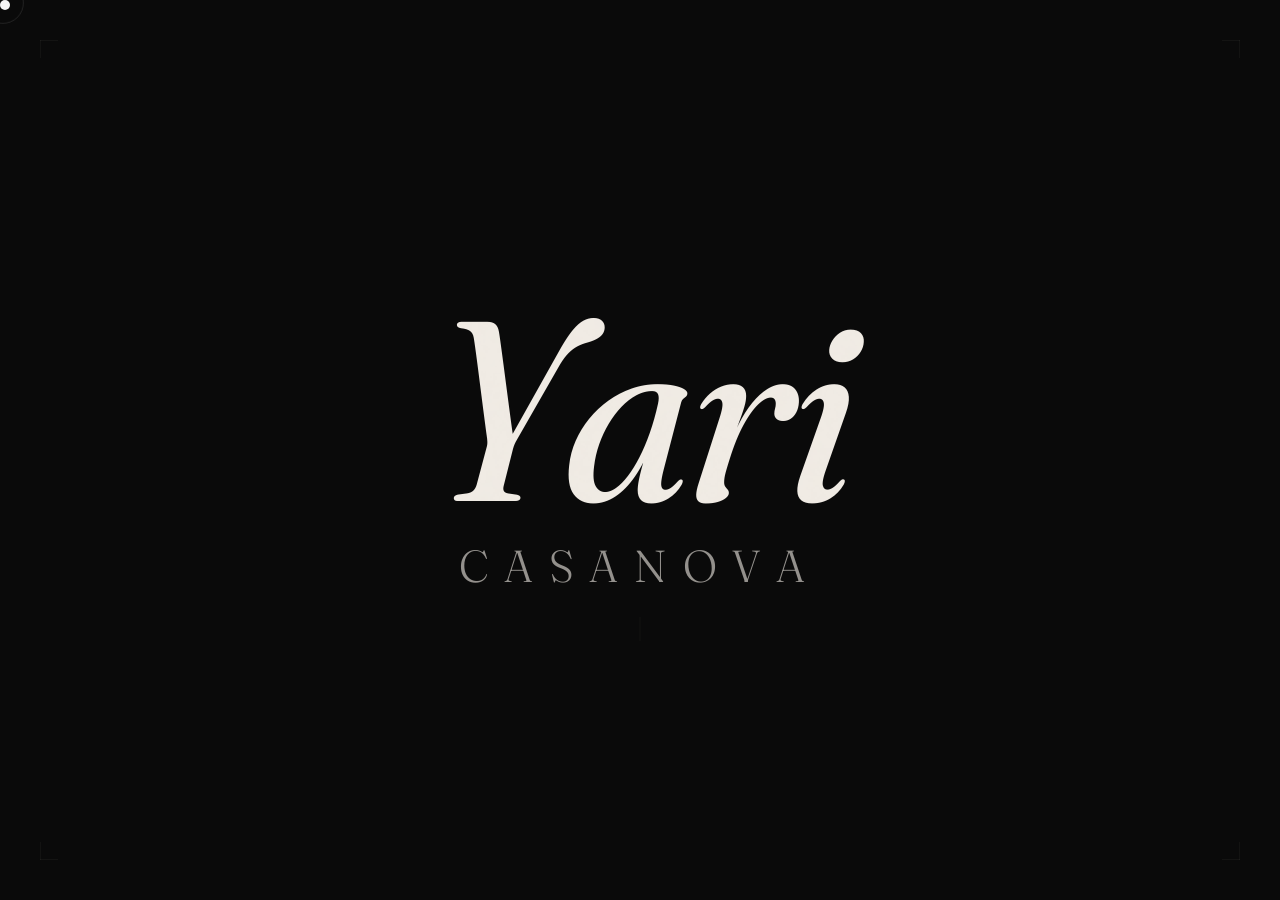
==== commit c03364e2: "SEO, performance y accesibilidad — preparación para deploy Agrega favicon SVG, meta tags completos (" ====
--- a/index.html
+++ b/index.html
@@ -6,12 +6,24 @@
   <title>Yari Casanova — Pintura Contemporánea</title>
   <meta name="description" content="Yari Casanova. Arte figurativo surrealista pop. Animales humanizados en acrílico sobre tela. Gualeguaychú, Entre Ríos.">
 
-  <!-- Open Graph -->
+  <!-- Theme & Favicon -->
+  <meta name="theme-color" content="#0a0a0a">
+  <link rel="icon" href="favicon.svg" type="image/svg+xml">
+  <link rel="apple-touch-icon" href="img/elegancia-oscura/hero-leon-goat.jpg">
+
+  <!-- Canonical & Open Graph -->
+  <link rel="canonical" href="https://yaricasanova.com/">
   <meta property="og:title" content="Yari Casanova — Pintura Contemporánea">
   <meta property="og:description" content="Arte figurativo surrealista pop. Animales humanizados en situaciones cotidianas. Obras en colecciones de Michael Bublé, Presidencia de la Nación y más.">
-  <meta property="og:image" content="img/elegancia-oscura/hero-leon-goat.jpg">
+  <meta property="og:image" content="https://yaricasanova.com/img/elegancia-oscura/hero-leon-goat.jpg">
+  <meta property="og:url" content="https://yaricasanova.com/">
   <meta property="og:type" content="website">
+  <meta property="og:locale" content="es_AR">
   <meta name="twitter:card" content="summary_large_image">
+
+  <!-- Preload hero image -->
+  <link rel="preload" href="img/elegancia-oscura/hero-leon-goat.webp" as="image" type="image/webp">
+  <link rel="preload" href="img/elegancia-oscura/hero-leon-goat.jpg" as="image">
 
   <!-- Fonts -->
   <link rel="preconnect" href="https://fonts.googleapis.com">
@@ -23,6 +35,16 @@
 
   <!-- Styles -->
   <link rel="stylesheet" href="css/styles.css">
+
+  <!-- Analytics — descomentar cuando tengas tu ID de GA4
+  <script async src="https://www.googletagmanager.com/gtag/js?id=G-XXXXXXXXXX"></script>
+  <script>
+    window.dataLayer = window.dataLayer || [];
+    function gtag(){dataLayer.push(arguments);}
+    gtag('js', new Date());
+    gtag('config', 'G-XXXXXXXXXX');
+  </script>
+  -->
 </head>
 <body>
 
@@ -61,23 +83,23 @@
   <!-- ================================================================
        LIGHTBOX
        ================================================================ -->
-  <div class="lb" id="lb">
-    <div class="lb-close" id="lbClose">
+  <div class="lb" id="lb" role="dialog" aria-label="Visor de obra" aria-modal="true">
+    <button class="lb-close" id="lbClose" aria-label="Cerrar visor">
       <svg viewBox="0 0 24 24" fill="none" stroke="rgba(240,235,228,.4)" stroke-width="1.5">
         <line x1="4" y1="4" x2="20" y2="20"/>
         <line x1="20" y1="4" x2="4" y2="20"/>
       </svg>
-    </div>
-    <div class="lb-nav lb-prev" id="lbPrev">
+    </button>
+    <button class="lb-nav lb-prev" id="lbPrev" aria-label="Obra anterior">
       <svg viewBox="0 0 24 24" fill="none" stroke="rgba(240,235,228,.3)" stroke-width="1.5">
         <polyline points="15 18 9 12 15 6"/>
       </svg>
-    </div>
-    <div class="lb-nav lb-next" id="lbNext">
+    </button>
+    <button class="lb-nav lb-next" id="lbNext" aria-label="Obra siguiente">
       <svg viewBox="0 0 24 24" fill="none" stroke="rgba(240,235,228,.3)" stroke-width="1.5">
         <polyline points="9 6 15 12 9 18"/>
       </svg>
-    </div>
+    </button>
     <div class="lb-img-wrap">
       <img class="lb-img" id="lbImg" src="" alt="">
     </div>
@@ -128,7 +150,10 @@
     <!-- HERO — Full-screen artwork -->
     <section class="hero" id="hero">
       <div class="hero-bg">
-        <img src="img/elegancia-oscura/hero-leon-goat.jpg" alt="The G.O.A.T. — Yari Casanova" class="hero-bg-img">
+        <picture>
+          <source srcset="img/elegancia-oscura/hero-leon-goat.webp" type="image/webp">
+          <img src="img/elegancia-oscura/hero-leon-goat.jpg" alt="The G.O.A.T. — Yari Casanova" class="hero-bg-img" width="1200" height="983" fetchpriority="high">
+        </picture>
         <div class="hero-bg-overlay"></div>
       </div>
       <div class="hero-glow" id="heroGlow"></div>
@@ -170,7 +195,10 @@
         <!-- 01 — The G.O.A.T. -->
         <div class="slide">
           <div class="slide-card" style="height:82vh;width:calc(82vh * 1.221);max-width:92vw" data-lb="0">
-            <img src="img/elegancia-oscura/hero-leon-goat.jpg" alt="The G.O.A.T." loading="lazy">
+            <picture>
+              <source srcset="img/elegancia-oscura/hero-leon-goat.webp" type="image/webp">
+              <img src="img/elegancia-oscura/hero-leon-goat.jpg" alt="The G.O.A.T." loading="lazy" width="1200" height="983">
+            </picture>
             <div class="slide-shine"></div>
             <div class="slide-grad"></div>
             <div class="slide-info">
@@ -189,7 +217,10 @@
         <!-- 02 — El Padrino -->
         <div class="slide">
           <div class="slide-card" style="width:min(86vw, calc(76vh * 0.792));height:calc(min(86vw, calc(76vh * 0.792)) / 0.792)" data-lb="1">
-            <img src="img/elegancia-oscura/leon-cigarro-vino.jpg" alt="El Padrino" loading="lazy">
+            <picture>
+              <source srcset="img/elegancia-oscura/leon-cigarro-vino.webp" type="image/webp">
+              <img src="img/elegancia-oscura/leon-cigarro-vino.jpg" alt="El Padrino" loading="lazy" width="951" height="1200">
+            </picture>
             <div class="slide-shine"></div>
             <div class="slide-grad"></div>
             <div class="slide-info">
@@ -208,7 +239,10 @@
         <!-- 03 — El Heredero -->
         <div class="slide">
           <div class="slide-card" style="height:82vh;width:calc(82vh * 1.208);max-width:92vw" data-lb="2">
-            <img src="img/elegancia-oscura/dalmata-sillon.jpg" alt="El Heredero" loading="lazy">
+            <picture>
+              <source srcset="img/elegancia-oscura/dalmata-sillon.webp" type="image/webp">
+              <img src="img/elegancia-oscura/dalmata-sillon.jpg" alt="El Heredero" loading="lazy" width="1200" height="993">
+            </picture>
             <div class="slide-shine"></div>
             <div class="slide-grad"></div>
             <div class="slide-info">
@@ -227,7 +261,10 @@
         <!-- 04 — Don Corleone -->
         <div class="slide">
           <div class="slide-card" style="height:82vh;width:calc(82vh * 1.267);max-width:92vw" data-lb="3">
-            <img src="img/elegancia-oscura/bulldog-padrino.jpg" alt="Don Corleone" loading="lazy">
+            <picture>
+              <source srcset="img/elegancia-oscura/bulldog-padrino.webp" type="image/webp">
+              <img src="img/elegancia-oscura/bulldog-padrino.jpg" alt="Don Corleone" loading="lazy" width="1200" height="947">
+            </picture>
             <div class="slide-shine"></div>
             <div class="slide-grad"></div>
             <div class="slide-info">
@@ -246,7 +283,10 @@
         <!-- 05 — El Gran Gatsby -->
         <div class="slide">
           <div class="slide-card" style="height:82vh;width:calc(82vh * 1.373);max-width:92vw" data-lb="4">
-            <img src="img/elegancia-oscura/tigre-blanco.jpg" alt="El Gran Gatsby" loading="lazy">
+            <picture>
+              <source srcset="img/elegancia-oscura/tigre-blanco.webp" type="image/webp">
+              <img src="img/elegancia-oscura/tigre-blanco.jpg" alt="El Gran Gatsby" loading="lazy" width="1200" height="874">
+            </picture>
             <div class="slide-shine"></div>
             <div class="slide-grad"></div>
             <div class="slide-info">
@@ -265,7 +305,10 @@
         <!-- 06 — El Embajador -->
         <div class="slide">
           <div class="slide-card" style="width:min(86vw, calc(76vh * 0.75));height:calc(min(86vw, calc(76vh * 0.75)) / 0.75)" data-lb="5">
-            <img src="img/elegancia-oscura/braco-smoking.jpg" alt="El Embajador" loading="lazy">
+            <picture>
+              <source srcset="img/elegancia-oscura/braco-smoking.webp" type="image/webp">
+              <img src="img/elegancia-oscura/braco-smoking.jpg" alt="El Embajador" loading="lazy" width="900" height="1200">
+            </picture>
             <div class="slide-shine"></div>
             <div class="slide-grad"></div>
             <div class="slide-info">
@@ -319,7 +362,10 @@
         <!-- 07 — Art Is Not a Crime -->
         <div class="slide">
           <div class="slide-card" style="width:min(86vw, calc(76vh * 0.627));height:calc(min(86vw, calc(76vh * 0.627)) / 0.627)" data-lb="6">
-            <img src="img/rugido-urbano/leon-rugiendo.jpg" alt="Art Is Not a Crime" loading="lazy">
+            <picture>
+              <source srcset="img/rugido-urbano/leon-rugiendo.webp" type="image/webp">
+              <img src="img/rugido-urbano/leon-rugiendo.jpg" alt="Art Is Not a Crime" loading="lazy" width="752" height="1200">
+            </picture>
             <div class="slide-shine"></div>
             <div class="slide-grad"></div>
             <div class="slide-info">
@@ -338,7 +384,10 @@
         <!-- 08 — Hood Life -->
         <div class="slide">
           <div class="slide-card" style="width:min(86vw, calc(76vh * 0.734));height:calc(min(86vw, calc(76vh * 0.734)) / 0.734)" data-lb="7">
-            <img src="img/rugido-urbano/leon-hoodie.jpg" alt="Hood Life" loading="lazy">
+            <picture>
+              <source srcset="img/rugido-urbano/leon-hoodie.webp" type="image/webp">
+              <img src="img/rugido-urbano/leon-hoodie.jpg" alt="Hood Life" loading="lazy" width="881" height="1200">
+            </picture>
             <div class="slide-shine"></div>
             <div class="slide-grad"></div>
             <div class="slide-info">
@@ -357,7 +406,10 @@
         <!-- 09 — Rebel Soul -->
         <div class="slide">
           <div class="slide-card" style="width:min(86vw, calc(76vh * 0.644));height:calc(min(86vw, calc(76vh * 0.644)) / 0.644)" data-lb="8">
-            <img src="img/rugido-urbano/leon-dreads.jpg" alt="Rebel Soul" loading="lazy">
+            <picture>
+              <source srcset="img/rugido-urbano/leon-dreads.webp" type="image/webp">
+              <img src="img/rugido-urbano/leon-dreads.jpg" alt="Rebel Soul" loading="lazy" width="773" height="1200">
+            </picture>
             <div class="slide-shine"></div>
             <div class="slide-grad"></div>
             <div class="slide-info">
@@ -376,7 +428,10 @@
         <!-- 10 — El Outsider -->
         <div class="slide">
           <div class="slide-card" style="width:min(86vw, calc(76vh * 0.811));height:calc(min(86vw, calc(76vh * 0.811)) / 0.811)" data-lb="9">
-            <img src="img/rugido-urbano/jabali-tiradores.jpg" alt="El Outsider" loading="lazy">
+            <picture>
+              <source srcset="img/rugido-urbano/jabali-tiradores.webp" type="image/webp">
+              <img src="img/rugido-urbano/jabali-tiradores.jpg" alt="El Outsider" loading="lazy" width="973" height="1200">
+            </picture>
             <div class="slide-shine"></div>
             <div class="slide-grad"></div>
             <div class="slide-info">
@@ -444,6 +499,28 @@
 
   </main>
 
+  <!-- Structured Data -->
+  <script type="application/ld+json">
+  {
+    "@context": "https://schema.org",
+    "@type": "Person",
+    "name": "Yari Casanova",
+    "url": "https://yaricasanova.com",
+    "jobTitle": "Artista plástico",
+    "description": "Arte figurativo surrealista pop. Animales humanizados en acrílico sobre tela.",
+    "address": {
+      "@type": "PostalAddress",
+      "addressLocality": "Gualeguaychú",
+      "addressRegion": "Entre Ríos",
+      "addressCountry": "AR"
+    },
+    "sameAs": [
+      "https://instagram.com/yaricasanova",
+      "https://behance.net/yaricasanova"
+    ]
+  }
+  </script>
+
   <!-- Libraries -->
   <script src="https://unpkg.com/lenis@1.1.18/dist/lenis.min.js"></script>
   <script src="https://cdn.jsdelivr.net/npm/gsap@3.12.7/dist/gsap.min.js"></script>
--- a/css/styles.css
+++ b/css/styles.css
@@ -443,6 +443,12 @@
   z-index: 0;
 }
 
+.hero-bg picture {
+  display: block;
+  width: 100%;
+  height: 100%;
+}
+
 .hero-bg-img {
   width: 100%;
   height: 100%;
@@ -778,6 +784,14 @@
   perspective: 800px;
 }
 
+.slide-card picture {
+  display: block;
+  width: 100%;
+  height: 100%;
+  position: absolute;
+  inset: 0;
+}
+
 .slide-card img {
   width: 100%; height: 100%;
   object-fit: cover;
@@ -905,6 +919,9 @@
   cursor: pointer;
   z-index: 3;
   transition: opacity .3s;
+  background: none;
+  border: none;
+  padding: 0;
 }
 
 .lb-close:hover { opacity: .5; }
@@ -1028,6 +1045,9 @@
   cursor: pointer;
   transition: opacity .3s;
   z-index: 3;
+  background: none;
+  border: none;
+  padding: 0;
 }
 
 .lb-nav:hover { opacity: .6; }
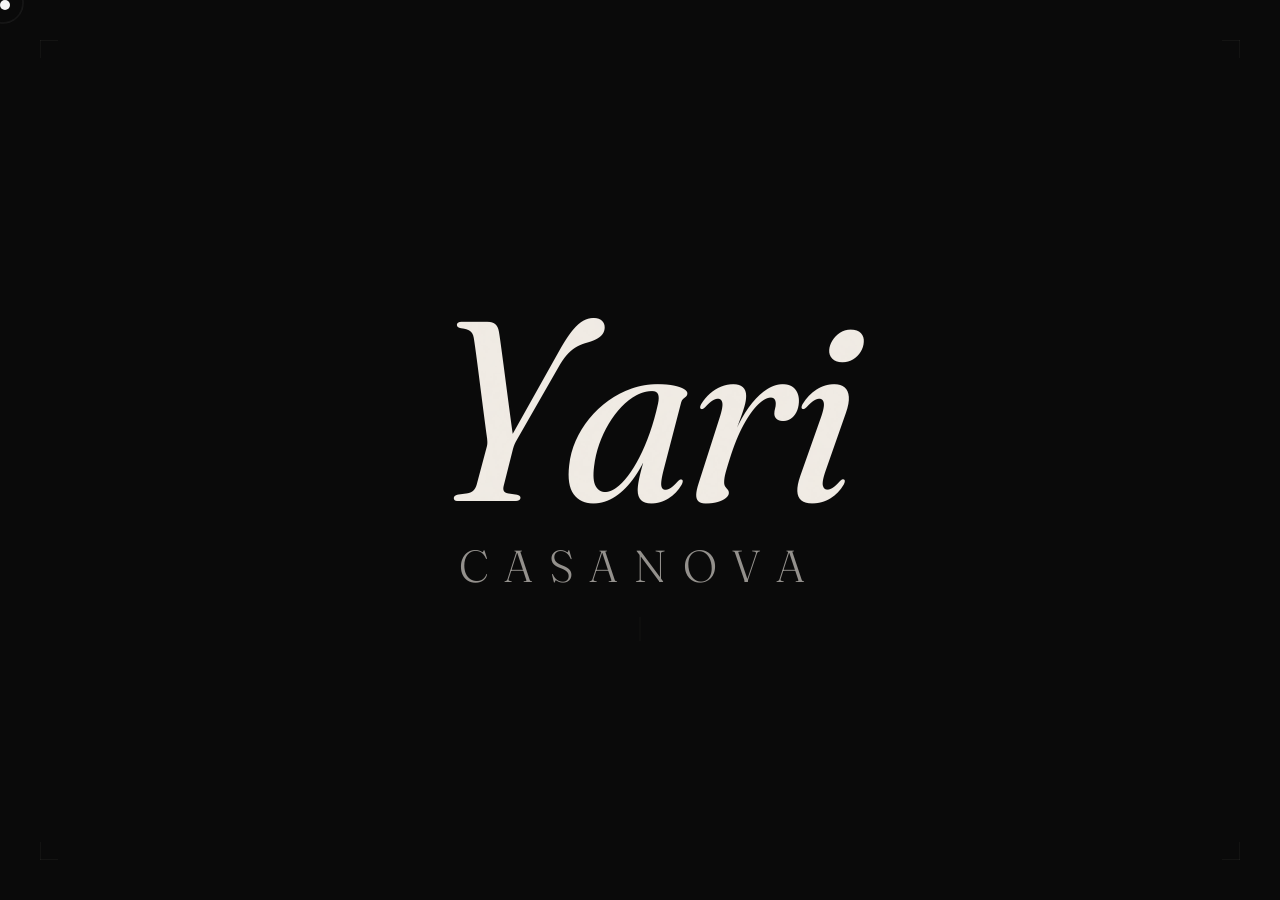
==== commit 1533b48f: "Navegación prev/next, hamburger mobile, 2 obras nuevas y mejoras tipográficas - Reemplaza skip-btn p" ====
--- a/index.html
+++ b/index.html
@@ -74,11 +74,20 @@
     <div class="nav-trans-line"></div>
   </div>
 
-  <!-- Skip navigation -->
-  <a class="skip-btn" id="skipBtn" href="#">
-    <span class="skip-label" id="skipLabel">Siguiente</span>
-    <span class="skip-arrow"></span>
-  </a>
+  <!-- Section navigation -->
+  <div class="sec-nav" id="secNav">
+    <button class="sec-nav-btn sec-nav-prev" id="secPrev" aria-label="Sección anterior">
+      <svg viewBox="0 0 24 24" fill="none" stroke="currentColor" stroke-width="1.5" width="14" height="14">
+        <polyline points="15 18 9 12 15 6"/>
+      </svg>
+    </button>
+    <span class="sec-nav-label" id="secLabel"></span>
+    <button class="sec-nav-btn sec-nav-next" id="secNext" aria-label="Sección siguiente">
+      <svg viewBox="0 0 24 24" fill="none" stroke="currentColor" stroke-width="1.5" width="14" height="14">
+        <polyline points="9 6 15 12 9 18"/>
+      </svg>
+    </button>
+  </div>
 
   <!-- ================================================================
        LIGHTBOX
@@ -134,7 +143,10 @@
        ================================================================ -->
   <nav class="nav" id="nav">
     <a class="nav-l" href="#" id="goHome">Yari Casanova</a>
-    <ul class="nav-r">
+    <button class="nav-burger" id="navBurger" aria-label="Abrir menú" aria-expanded="false">
+      <span></span><span></span><span></span>
+    </button>
+    <ul class="nav-r" id="navMenu">
       <li><a href="#hero">Inicio</a></li>
       <li><a href="#gal-e">Obras</a></li>
       <li><a href="#about">Artista</a></li>
@@ -177,13 +189,13 @@
       <p class="sb-desc">Animales con alma de caballeros.<br>El humo, el vino, la mirada.</p>
     </div>
 
-    <!-- GALLERY: Elegancia Oscura (6 obras) -->
-    <section class="gal" id="gal-e" style="height:1500vh">
+    <!-- GALLERY: Elegancia Oscura (8 obras) -->
+    <section class="gal" id="gal-e" style="height:2000vh">
       <div class="gal-vp">
 
         <!-- Gallery hint -->
-        <div class="gal-hint" data-total="6">
-          <span class="gal-hint-num"><span class="gal-hint-cur">01</span> / 06</span>
+        <div class="gal-hint" data-total="8">
+          <span class="gal-hint-num"><span class="gal-hint-cur">01</span> / 08</span>
           <div class="gal-hint-scroll">
             <span>scroll</span>
             <div class="gal-hint-line">
@@ -315,6 +327,48 @@
               <p class="slide-med">Acrílico sobre tela · 100 x 80 cm</p>
               <h3 class="slide-title">El Embajador</h3>
               <p class="slide-sub">Diplomacia con colmillos</p>
+            </div>
+            <div class="slide-zoom">
+              <svg width="18" height="18" viewBox="0 0 24 24" fill="none" stroke="rgba(255,255,255,.4)" stroke-width="1.5">
+                <circle cx="11" cy="11" r="7"/><line x1="16.5" y1="16.5" x2="21" y2="21"/>
+              </svg>
+            </div>
+          </div>
+        </div>
+
+        <!-- 07 — El Caudillo -->
+        <div class="slide">
+          <div class="slide-card" style="width:min(86vw, calc(76vh * 0.678));height:calc(min(86vw, calc(76vh * 0.678)) / 0.678)" data-lb="6">
+            <picture>
+              <img src="img/leon-mate.jpg" alt="El Caudillo" loading="lazy" width="814" height="1200">
+            </picture>
+            <div class="slide-shine"></div>
+            <div class="slide-grad"></div>
+            <div class="slide-info">
+              <p class="slide-med">Acrílico sobre tela · 2021</p>
+              <h3 class="slide-title">El Caudillo</h3>
+              <p class="slide-sub">Whiskey, cigarro y la mirada del que manda</p>
+            </div>
+            <div class="slide-zoom">
+              <svg width="18" height="18" viewBox="0 0 24 24" fill="none" stroke="rgba(255,255,255,.4)" stroke-width="1.5">
+                <circle cx="11" cy="11" r="7"/><line x1="16.5" y1="16.5" x2="21" y2="21"/>
+              </svg>
+            </div>
+          </div>
+        </div>
+
+        <!-- 08 — El Magnate -->
+        <div class="slide">
+          <div class="slide-card" style="width:min(86vw, calc(76vh * 0.724));height:calc(min(86vw, calc(76vh * 0.724)) / 0.724)" data-lb="7">
+            <picture>
+              <img src="img/oso-flores.jpg" alt="El Magnate" loading="lazy" width="869" height="1200">
+            </picture>
+            <div class="slide-shine"></div>
+            <div class="slide-grad"></div>
+            <div class="slide-info">
+              <p class="slide-med">Acrílico sobre tela</p>
+              <h3 class="slide-title">El Magnate</h3>
+              <p class="slide-sub">Champagne, smoking azul y el trono que le corresponde</p>
             </div>
             <div class="slide-zoom">
               <svg width="18" height="18" viewBox="0 0 24 24" fill="none" stroke="rgba(255,255,255,.4)" stroke-width="1.5">
@@ -361,7 +415,7 @@
 
         <!-- 07 — Art Is Not a Crime -->
         <div class="slide">
-          <div class="slide-card" style="width:min(86vw, calc(76vh * 0.627));height:calc(min(86vw, calc(76vh * 0.627)) / 0.627)" data-lb="6">
+          <div class="slide-card" style="width:min(86vw, calc(76vh * 0.627));height:calc(min(86vw, calc(76vh * 0.627)) / 0.627)" data-lb="8">
             <picture>
               <source srcset="img/rugido-urbano/leon-rugiendo.webp" type="image/webp">
               <img src="img/rugido-urbano/leon-rugiendo.jpg" alt="Art Is Not a Crime" loading="lazy" width="752" height="1200">
@@ -383,7 +437,7 @@
 
         <!-- 08 — Hood Life -->
         <div class="slide">
-          <div class="slide-card" style="width:min(86vw, calc(76vh * 0.734));height:calc(min(86vw, calc(76vh * 0.734)) / 0.734)" data-lb="7">
+          <div class="slide-card" style="width:min(86vw, calc(76vh * 0.734));height:calc(min(86vw, calc(76vh * 0.734)) / 0.734)" data-lb="9">
             <picture>
               <source srcset="img/rugido-urbano/leon-hoodie.webp" type="image/webp">
               <img src="img/rugido-urbano/leon-hoodie.jpg" alt="Hood Life" loading="lazy" width="881" height="1200">
@@ -405,7 +459,7 @@
 
         <!-- 09 — Rebel Soul -->
         <div class="slide">
-          <div class="slide-card" style="width:min(86vw, calc(76vh * 0.644));height:calc(min(86vw, calc(76vh * 0.644)) / 0.644)" data-lb="8">
+          <div class="slide-card" style="width:min(86vw, calc(76vh * 0.644));height:calc(min(86vw, calc(76vh * 0.644)) / 0.644)" data-lb="10">
             <picture>
               <source srcset="img/rugido-urbano/leon-dreads.webp" type="image/webp">
               <img src="img/rugido-urbano/leon-dreads.jpg" alt="Rebel Soul" loading="lazy" width="773" height="1200">
@@ -427,7 +481,7 @@
 
         <!-- 10 — El Outsider -->
         <div class="slide">
-          <div class="slide-card" style="width:min(86vw, calc(76vh * 0.811));height:calc(min(86vw, calc(76vh * 0.811)) / 0.811)" data-lb="9">
+          <div class="slide-card" style="width:min(86vw, calc(76vh * 0.811));height:calc(min(86vw, calc(76vh * 0.811)) / 0.811)" data-lb="11">
             <picture>
               <source srcset="img/rugido-urbano/jabali-tiradores.webp" type="image/webp">
               <img src="img/rugido-urbano/jabali-tiradores.jpg" alt="El Outsider" loading="lazy" width="973" height="1200">
--- a/css/styles.css
+++ b/css/styles.css
@@ -364,56 +364,95 @@
   transform-origin: left;
 }
 
-/* --------------------------------------------------------------------------
-   6. SKIP BUTTON
-   -------------------------------------------------------------------------- */
-.skip-btn {
+/* Hamburger button — mobile only */
+.nav-burger {
+  display: none;
+  background: none;
+  border: none;
+  cursor: pointer;
+  padding: 6px;
+  z-index: 510;
+  mix-blend-mode: difference;
+}
+
+.nav-burger span {
+  display: block;
+  width: 22px;
+  height: 1.5px;
+  background: #fff;
+  margin: 4px 0;
+  transition: transform .3s ease, opacity .3s ease;
+}
+
+.nav-burger.open span:nth-child(1) {
+  transform: translateY(5.5px) rotate(45deg);
+}
+
+.nav-burger.open span:nth-child(2) {
+  opacity: 0;
+}
+
+.nav-burger.open span:nth-child(3) {
+  transform: translateY(-5.5px) rotate(-45deg);
+}
+
+/* --------------------------------------------------------------------------
+   6. SECTION NAVIGATION
+   -------------------------------------------------------------------------- */
+.sec-nav {
   position: fixed;
-  right: clamp(1.5rem, 3vw, 3rem);
-  bottom: clamp(2rem, 4vh, 3rem);
+  bottom: clamp(1.5rem, 3vh, 2.5rem);
+  left: 50%;
+  transform: translateX(-50%) translateY(15px);
   z-index: 490;
+  display: flex;
+  align-items: center;
+  gap: 1rem;
+  opacity: 0;
+  pointer-events: none;
+  transition: opacity .5s ease, transform .5s ease;
   mix-blend-mode: difference;
-  display: flex;
-  align-items: center;
-  gap: .6rem;
-  text-decoration: none;
-  opacity: 0;
-  pointer-events: none;
-  transition: opacity .5s, transform .4s;
-  transform: translateY(10px);
-}
-
-.skip-btn.on {
+}
+
+.sec-nav.on {
   opacity: 1;
   pointer-events: auto;
-  transform: translateY(0);
-}
-
-.skip-btn:hover .skip-arrow { width: 36px; }
-
-.skip-label {
-  font-size: .4rem;
+  transform: translateX(-50%) translateY(0);
+}
+
+.sec-nav-btn {
+  background: none;
+  border: 1px solid rgba(255, 255, 255, .1);
+  border-radius: 50%;
+  width: 34px;
+  height: 34px;
+  display: flex;
+  align-items: center;
+  justify-content: center;
+  cursor: pointer;
+  color: rgba(255, 255, 255, .4);
+  transition: all .3s ease;
+  padding: 0;
+}
+
+.sec-nav-btn:hover {
+  border-color: rgba(255, 255, 255, .3);
+  color: #fff;
+}
+
+.sec-nav-btn:disabled {
+  opacity: .15;
+  pointer-events: none;
+}
+
+.sec-nav-label {
+  font-size: .35rem;
   letter-spacing: 5px;
   text-transform: uppercase;
-  color: #fff;
+  color: rgba(255, 255, 255, .3);
   white-space: nowrap;
-}
-
-.skip-arrow {
-  width: 28px; height: 1px;
-  background: rgba(255, 255, 255, .3);
-  position: relative;
-  transition: width .3s;
-}
-
-.skip-arrow::after {
-  content: '';
-  position: absolute;
-  right: 0; top: -3px;
-  width: 7px; height: 7px;
-  border-right: 1px solid rgba(255, 255, 255, .3);
-  border-bottom: 1px solid rgba(255, 255, 255, .3);
-  transform: rotate(-45deg);
+  min-width: 80px;
+  text-align: center;
 }
 
 /* --------------------------------------------------------------------------
@@ -508,7 +547,7 @@
 .hero-content {
   position: relative;
   z-index: 2;
-  max-width: 1000px;
+  max-width: 1100px;
   padding: 0 clamp(2rem, 5vw, 4rem);
 }
 
@@ -522,10 +561,10 @@
 }
 
 .hero-top-tag {
-  font-size: .55rem;
-  letter-spacing: 7px;
-  text-transform: uppercase;
-  color: rgba(240, 235, 228, .2);
+  font-size: .65rem;
+  letter-spacing: 8px;
+  text-transform: uppercase;
+  color: rgba(240, 235, 228, .3);
   white-space: nowrap;
 }
 
@@ -541,9 +580,9 @@
   font-family: var(--fh);
   font-style: italic;
   font-weight: 300;
-  font-size: clamp(2.2rem, 6vw, 4.5rem);
-  line-height: 1.25;
-  letter-spacing: -.02em;
+  font-size: clamp(2.8rem, 7.5vw, 6rem);
+  line-height: 1.15;
+  letter-spacing: -.025em;
   font-variation-settings: var(--opsz);
   color: var(--cream);
   opacity: 0;
@@ -571,10 +610,17 @@
 .hero-author {
   font-family: var(--fg);
   font-weight: 300;
-  font-size: clamp(.6rem, .9vw, .72rem);
-  letter-spacing: .4em;
-  text-transform: uppercase;
-  color: rgba(240, 235, 228, .12);
+  font-size: clamp(.7rem, 1.1vw, .85rem);
+  letter-spacing: .5em;
+  text-transform: uppercase;
+  background: var(--paint);
+  background-size: 300% 300%;
+  -webkit-background-clip: text;
+  -webkit-text-fill-color: transparent;
+  background-clip: text;
+  animation: ps 8s ease infinite;
+  opacity: .35;
+  filter: drop-shadow(0 0 18px rgba(230, 57, 70, .15)) drop-shadow(0 0 40px rgba(155, 93, 229, .1));
 }
 
 .hero-scroll {
@@ -657,26 +703,27 @@
   font-family: var(--fh);
   font-style: italic;
   font-weight: 300;
-  font-size: clamp(1.8rem, 4.5vw, 3.2rem);
-  line-height: 1.5;
+  font-size: clamp(2rem, 5vw, 3.6rem);
+  line-height: 1.45;
   letter-spacing: -.01em;
   font-variation-settings: var(--opsz);
   opacity: 0;
   transform: translateY(35px);
   transition: all 1.4s var(--ease);
+  filter: drop-shadow(0 0 30px rgba(230, 57, 70, .08)) drop-shadow(0 0 60px rgba(155, 93, 229, .05));
 }
 
 .qb-attr {
   font-family: var(--fg);
   font-weight: 300;
-  font-size: .45rem;
-  letter-spacing: 7px;
+  font-size: .5rem;
+  letter-spacing: 8px;
   text-transform: uppercase;
   margin-top: 2.5rem;
   opacity: 0;
   transform: translateY(12px);
   transition: all 1s ease .3s;
-  color: rgba(240, 235, 228, .06);
+  color: rgba(240, 235, 228, .15);
 }
 
 .qb.vis .qb-text,
@@ -703,12 +750,14 @@
 
 .sb-title {
   font-family: var(--fh);
-  font-weight: 400;
-  font-size: clamp(4.5rem, 14vw, 12rem);
+  font-style: italic;
+  font-weight: 300;
+  font-size: clamp(5rem, 15vw, 13rem);
   color: var(--cream);
-  line-height: .9;
+  line-height: .85;
   letter-spacing: -.04em;
   font-variation-settings: var(--opsz);
+  text-shadow: 0 0 80px rgba(230, 57, 70, .06), 0 0 120px rgba(155, 93, 229, .04);
 }
 
 .sb-line {
@@ -722,14 +771,21 @@
   font-family: var(--fh);
   font-style: italic;
   font-weight: 300;
-  font-size: clamp(.95rem, 1.6vw, 1.2rem);
-  color: rgba(240, 235, 228, .1);
+  font-size: clamp(1rem, 1.8vw, 1.3rem);
+  letter-spacing: .08em;
   margin-top: 2rem;
   max-width: 400px;
   line-height: 1.8;
   opacity: 0;
   transform: translateY(12px);
   transition: all 1s ease .45s;
+  background: var(--paint);
+  background-size: 300% 300%;
+  -webkit-background-clip: text;
+  -webkit-text-fill-color: transparent;
+  background-clip: text;
+  animation: ps 8s ease infinite;
+  filter: drop-shadow(0 0 18px rgba(230, 57, 70, .15)) drop-shadow(0 0 40px rgba(155, 93, 229, .1));
 }
 
 .sb-title .split-word {
@@ -740,7 +796,7 @@
 }
 
 .sb.vis .sb-desc {
-  opacity: 1;
+  opacity: .4;
   transform: translateY(0);
 }
 
@@ -1084,7 +1140,7 @@
   font-size: .4rem;
   letter-spacing: 8px;
   text-transform: uppercase;
-  color: rgba(240, 235, 228, .06);
+  color: rgba(240, 235, 228, .15);
   margin-bottom: 2rem;
 }
 
@@ -1103,7 +1159,7 @@
   font-style: italic;
   font-weight: 300;
   font-size: clamp(1rem, 1.5vw, 1.2rem);
-  color: rgba(240, 235, 228, .1);
+  color: rgba(240, 235, 228, .25);
   margin-top: 1.2rem;
   font-variation-settings: var(--opsz);
 }
@@ -1111,8 +1167,8 @@
 .about-year {
   font-family: var(--fh);
   font-weight: 300;
-  font-size: clamp(.72rem, 1vw, .85rem);
-  color: rgba(240, 235, 228, .05);
+  font-size: clamp(.78rem, 1.1vw, .9rem);
+  color: rgba(240, 235, 228, .15);
   margin-top: 1.5rem;
   letter-spacing: .15em;
   font-variation-settings: var(--opsz);
@@ -1128,7 +1184,7 @@
   font-size: .45rem;
   letter-spacing: 4px;
   text-transform: uppercase;
-  color: rgba(240, 235, 228, .1);
+  color: rgba(240, 235, 228, .25);
   text-decoration: none;
   transition: color .3s;
 }
@@ -1146,7 +1202,7 @@
   font-size: .38rem;
   letter-spacing: 6px;
   text-transform: uppercase;
-  color: rgba(244, 162, 97, .2);
+  color: rgba(244, 162, 97, .35);
   margin-bottom: 1.2rem;
 }
 
@@ -1158,8 +1214,8 @@
   font-family: var(--fh);
   font-style: italic;
   font-weight: 300;
-  font-size: clamp(.82rem, 1.1vw, .95rem);
-  color: rgba(240, 235, 228, .15);
+  font-size: clamp(.88rem, 1.2vw, 1rem);
+  color: rgba(240, 235, 228, .3);
   line-height: 2.2;
   font-variation-settings: var(--opsz);
   padding-left: 1rem;
@@ -1180,9 +1236,9 @@
 
 .about-p {
   font-weight: 300;
-  font-size: clamp(.88rem, 1.1vw, 1rem);
-  color: rgba(240, 235, 228, .16);
-  line-height: 2.2;
+  font-size: clamp(1rem, 1.3vw, 1.15rem);
+  color: rgba(240, 235, 228, .35);
+  line-height: 2;
   letter-spacing: .01em;
   margin-bottom: 2rem;
   max-width: 460px;
@@ -1193,7 +1249,7 @@
 
 .about-p strong {
   font-weight: 400;
-  color: rgba(240, 235, 228, .3);
+  color: rgba(240, 235, 228, .55);
 }
 
 .about-p.vis { opacity: 1; transform: translateY(0); }
@@ -1204,14 +1260,14 @@
   font-family: var(--fh);
   font-style: italic;
   font-weight: 300;
-  font-size: clamp(1.15rem, 1.8vw, 1.4rem);
+  font-size: clamp(1.2rem, 1.8vw, 1.5rem);
   line-height: 1.6;
   margin-top: 1.5rem;
   font-variation-settings: var(--opsz);
   opacity: 0;
   transform: translateY(15px);
   transition: opacity 1s ease .45s, transform 1s ease .45s;
-  color: rgba(240, 235, 228, .08);
+  color: rgba(240, 235, 228, .25);
 }
 
 .about-closing.vis { opacity: 1; transform: translateY(0); }
@@ -1254,7 +1310,7 @@
   font-style: italic;
   font-weight: 300;
   font-size: clamp(.85rem, 1.2vw, 1rem);
-  color: rgba(240, 235, 228, .08);
+  color: rgba(240, 235, 228, .2);
   margin-top: 2rem;
   max-width: 400px;
   line-height: 1.8;
@@ -1266,7 +1322,7 @@
   font-size: clamp(.75rem, 1.2vw, .9rem);
   letter-spacing: .3em;
   text-transform: uppercase;
-  color: rgba(240, 235, 228, .15);
+  color: rgba(240, 235, 228, .3);
   text-decoration: none;
   margin-top: 2.5rem;
   position: relative;
@@ -1301,21 +1357,23 @@
   font-size: .42rem;
   letter-spacing: 5px;
   text-transform: uppercase;
-  color: rgba(240, 235, 228, .06);
+  color: rgba(240, 235, 228, .15);
   text-decoration: none;
   transition: color .3s;
 }
 
 .contact-social a:hover { color: rgba(240, 235, 228, .25); }
+
 
 .contact-copy {
   font-size: .35rem;
   letter-spacing: 6px;
   text-transform: uppercase;
-  color: rgba(240, 235, 228, .025);
+  color: rgba(240, 235, 228, .06);
   position: absolute;
   bottom: 2.5rem;
 }
+
 
 /* --------------------------------------------------------------------------
    15. NAVIGATION TRANSITION OVERLAY
@@ -1499,9 +1557,39 @@
    -------------------------------------------------------------------------- */
 @media (max-width: 768px) {
   .nav { padding: 0 1.5rem; height: 50px; }
-  .nav-r { gap: .8rem; }
-  .nav-r a { font-size: .45rem; letter-spacing: 2px; }
   .nav-l { font-size: .5rem; letter-spacing: .2em; }
+
+  .nav-burger { display: block; }
+
+  .nav-r {
+    position: fixed;
+    inset: 0;
+    background: rgba(10, 10, 10, .97);
+    backdrop-filter: blur(20px);
+    -webkit-backdrop-filter: blur(20px);
+    flex-direction: column;
+    align-items: center;
+    justify-content: center;
+    gap: 2.5rem;
+    opacity: 0;
+    pointer-events: none;
+    transition: opacity .4s ease;
+    z-index: 505;
+    mix-blend-mode: normal;
+  }
+
+  .nav-r.open {
+    opacity: 1;
+    pointer-events: auto;
+  }
+
+  .nav-r a {
+    font-size: .7rem;
+    letter-spacing: 6px;
+    color: rgba(240, 235, 228, .4);
+  }
+
+  .nav-r a:hover { color: var(--cream); }
 
   .about-inner { grid-template-columns: 1fr; gap: 3rem; }
   .about-divider { display: none; }
@@ -1515,7 +1603,9 @@
   .about-proof-list li { padding-left: 0; }
   .about-proof-list li::before { display: none; }
 
-  .skip-btn { right: 1.2rem; bottom: 1.5rem; }
+  .sec-nav { bottom: 1.2rem; }
+  .sec-nav-label { font-size: .3rem; letter-spacing: 3px; min-width: 60px; }
+  .sec-nav-btn { width: 30px; height: 30px; }
   .qb-glow { width: 300px; height: 300px; }
 
   .hero-top { flex-direction: column; gap: .8rem; }
@@ -1524,7 +1614,7 @@
   .hero-glow { width: 450px; height: 450px; }
 
   .sb-title { font-size: clamp(3.5rem, 16vw, 6rem); }
-  .sb-desc { font-size: clamp(.85rem, 3.5vw, 1rem); padding: 0 1rem; }
+  .sb-desc { font-size: clamp(.9rem, 3.8vw, 1.1rem); padding: 0 1rem; }
   .qb-text { font-size: clamp(1.4rem, 5.5vw, 2rem); }
   .qb-content { padding: 0 1.5rem; }
 
@@ -1553,7 +1643,5 @@
    18. RESPONSIVE — MOBILE
    -------------------------------------------------------------------------- */
 @media (max-width: 480px) {
-  .nav-r { gap: .5rem; }
-  .nav-r a { font-size: .38rem; letter-spacing: 1px; }
-  .hero-quote { font-size: clamp(1.8rem, 7vw, 2.5rem); }
-}
+  .hero-quote { font-size: clamp(2rem, 8vw, 2.8rem); }
+}
